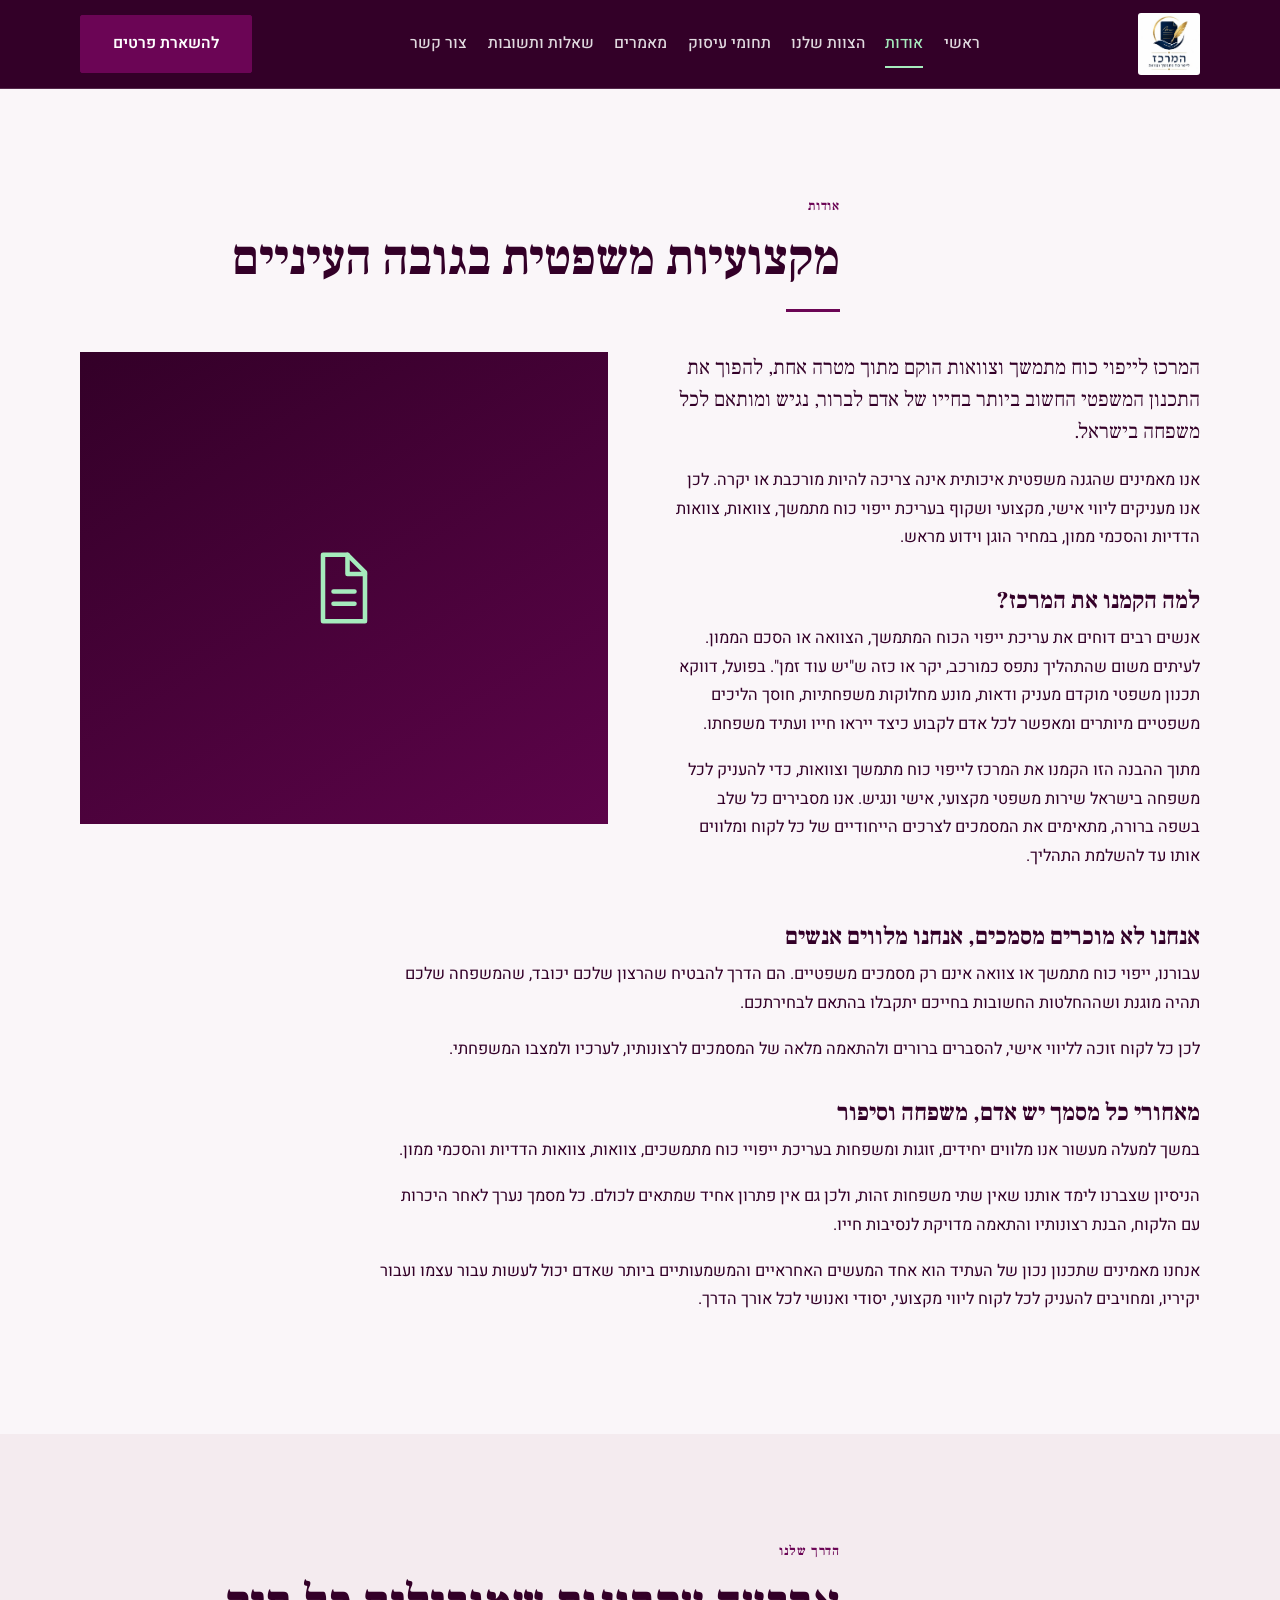
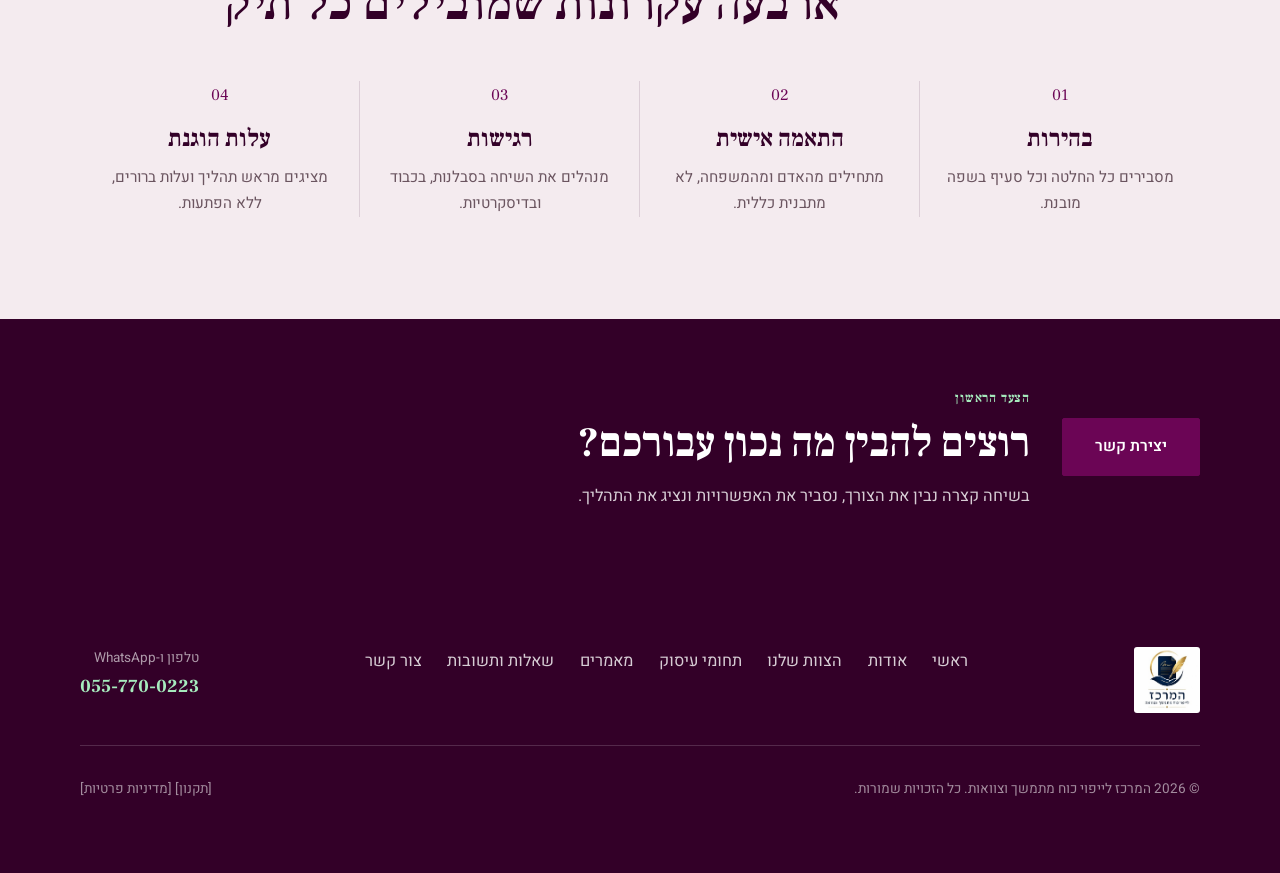
==== about.html @ a6bd40db "Initial commit — Merkaz law-firm site (POA, wills, prenups) Static Hebrew RTL site for המרכז לייפוי " ====
<!DOCTYPE html>
<html lang="he" dir="rtl">
<head>
  <meta charset="UTF-8" />
  <meta name="viewport" content="width=device-width, initial-scale=1.0" />
  <title>אודות | המרכז לייפוי כוח מתמשך וצוואות</title>
  <meta name="description" content="המרכז לייפוי כוח מתמשך וצוואות הוקם כדי להפוך את התכנון המשפטי החשוב ביותר לברור, נגיש ומותאם לכל משפחה בישראל — בליווי אישי, מקצועי ושקוף ובמחיר הוגן." />
  <meta name="theme-color" content="#0A3132" />
  <!-- TODO: canonical/OG url — יעודכן עם הדומיין הסופי (טרם ידוע) -->
  <link rel="canonical" href="./" />
  <meta property="og:type" content="website" />
  <meta property="og:site_name" content="המרכז לייפוי כוח מתמשך וצוואות" />
  <meta property="og:title" content="אודות | המרכז לייפוי כוח מתמשך וצוואות" />
  <meta property="og:description" content="המרכז לייפוי כוח מתמשך וצוואות הוקם כדי להפוך את התכנון המשפטי החשוב ביותר לברור, נגיש ומותאם לכל משפחה בישראל — בליווי אישי, מקצועי ושקוף ובמחיר הוגן." />
  <meta property="og:image" content="images/logo.jpg" />
  <link rel="icon" href="images/logo.jpg" />
  <link rel="preconnect" href="https://fonts.googleapis.com" />
  <link rel="preconnect" href="https://fonts.gstatic.com" crossorigin />
  <link href="https://fonts.googleapis.com/css2?family=Frank+Ruhl+Libre:wght@500;700;900&family=Heebo:wght@300;400;500;600;700&display=swap" rel="stylesheet" />
  <link rel="stylesheet" href="css/style.css" />

</head>
<body>
  <header class="site-header">
    <div class="wrap nav">
      <a class="nav__logo" href="index.html" aria-label="המרכז לייפוי כוח מתמשך וצוואות — לעמוד הבית">
        <img src="images/logo.jpg" alt="לוגו המרכז לייפוי כוח מתמשך וצוואות" width="180" height="62" />
      </a>
      <nav class="nav__links" aria-label="ניווט ראשי">
        <a href="index.html">ראשי</a>
        <a href="about.html" class="is-active" aria-current="page">אודות</a>
        <a href="team.html">הצוות שלנו</a>
        <a href="services.html">תחומי עיסוק</a>
        <a href="articles.html">מאמרים</a>
        <a href="faq.html">שאלות ותשובות</a>
        <a href="contact.html">צור קשר</a>
      </nav>
      <a class="nav__cta btn btn--gold" href="contact.html">להשארת פרטים</a>
      <button class="nav__toggle" aria-label="פתיחת תפריט" aria-expanded="false"><span></span><span></span><span></span></button>
    </div>
  </header>
  <main>
    <section class="section section--cream2">
      <div class="wrap">
        <div class="section-head">
          <span class="eyebrow">אודות</span>
          <h1 class="title">מקצועיות משפטית בגובה העיניים</h1>
          <hr class="gold-rule" />
        </div>
        <div class="about__grid" style="margin-top:2.5rem">
          <div class="prose-block">
            <p style="font-family:var(--serif);color:var(--green);font-size:1.3rem;line-height:1.55">המרכז לייפוי כוח מתמשך וצוואות הוקם מתוך מטרה אחת, להפוך את התכנון המשפטי החשוב ביותר בחייו של אדם לברור, נגיש ומותאם לכל משפחה בישראל.</p>
            <p>אנו מאמינים שהגנה משפטית איכותית אינה צריכה להיות מורכבת או יקרה. לכן אנו מעניקים ליווי אישי, מקצועי ושקוף בעריכת ייפוי כוח מתמשך, צוואות, צוואות הדדיות והסכמי ממון, במחיר הוגן וידוע מראש.</p>
            <h3>למה הקמנו את המרכז?</h3>
            <p>אנשים רבים דוחים את עריכת ייפוי הכוח המתמשך, הצוואה או הסכם הממון. לעיתים משום שהתהליך נתפס כמורכב, יקר או כזה ש"יש עוד זמן". בפועל, דווקא תכנון משפטי מוקדם מעניק ודאות, מונע מחלוקות משפחתיות, חוסך הליכים משפטיים מיותרים ומאפשר לכל אדם לקבוע כיצד ייראו חייו ועתיד משפחתו.</p>
            <p>מתוך ההבנה הזו הקמנו את המרכז לייפוי כוח מתמשך וצוואות, כדי להעניק לכל משפחה בישראל שירות משפטי מקצועי, אישי ונגיש. אנו מסבירים כל שלב בשפה ברורה, מתאימים את המסמכים לצרכים הייחודיים של כל לקוח ומלווים אותו עד להשלמת התהליך.</p>
          </div>
          <div class="about__media"><img src="images/about-image.png" alt="המרכז לייפוי כוח מתמשך וצוואות — מקצועיות בגובה העיניים" width="560" height="640" /></div>
        </div>
        <div class="prose-block" style="max-width:820px;margin-top:1rem">
          <h3>אנחנו לא מוכרים מסמכים, אנחנו מלווים אנשים</h3>
          <p>עבורנו, ייפוי כוח מתמשך או צוואה אינם רק מסמכים משפטיים. הם הדרך להבטיח שהרצון שלכם יכובד, שהמשפחה שלכם תהיה מוגנת ושההחלטות החשובות בחייכם יתקבלו בהתאם לבחירתכם.</p>
          <p>לכן כל לקוח זוכה לליווי אישי, להסברים ברורים ולהתאמה מלאה של המסמכים לרצונותיו, לערכיו ולמצבו המשפחתי.</p>
          <h3>מאחורי כל מסמך יש אדם, משפחה וסיפור</h3>
          <p>במשך למעלה מעשור אנו מלווים יחידים, זוגות ומשפחות בעריכת ייפויי כוח מתמשכים, צוואות, צוואות הדדיות והסכמי ממון.</p>
          <p>הניסיון שצברנו לימד אותנו שאין שתי משפחות זהות, ולכן גם אין פתרון אחיד שמתאים לכולם. כל מסמך נערך לאחר היכרות עם הלקוח, הבנת רצונותיו והתאמה מדויקת לנסיבות חייו.</p>
          <p>אנחנו מאמינים שתכנון נכון של העתיד הוא אחד המעשים האחראיים והמשמעותיים ביותר שאדם יכול לעשות עבור עצמו ועבור יקיריו, ומחויבים להעניק לכל לקוח ליווי מקצועי, יסודי ואנושי לכל אורך הדרך.</p>
        </div>
      </div>
    </section>

    <section class="section section--cream">
      <div class="wrap">
        <div class="section-head">
          <span class="eyebrow">הדרך שלנו</span>
          <h2 class="title">ארבעה עקרונות שמובילים כל תיק</h2>
        </div>
        <div class="principles">
          <div class="principle"><div class="principle__num">01</div><h3>בהירות</h3><p>מסבירים כל החלטה וכל סעיף בשפה מובנת.</p></div>
          <div class="principle"><div class="principle__num">02</div><h3>התאמה אישית</h3><p>מתחילים מהאדם ומהמשפחה, לא מתבנית כללית.</p></div>
          <div class="principle"><div class="principle__num">03</div><h3>רגישות</h3><p>מנהלים את השיחה בסבלנות, בכבוד ובדיסקרטיות.</p></div>
          <div class="principle"><div class="principle__num">04</div><h3>עלות הוגנת</h3><p>מציגים מראש תהליך ועלות ברורים, ללא הפתעות.</p></div>
        </div>
      </div>
    </section>

  <section class="cta-band">
    <div class="wrap cta-band__grid">
      <a class="btn btn--gold" href="contact.html">יצירת קשר</a>
      <div class="cta-band__text">
        <span class="cta-band__eyebrow eyebrow">הצעד הראשון</span>
        <h2>רוצים להבין מה נכון עבורכם?</h2>
        <p>בשיחה קצרה נבין את הצורך, נסביר את האפשרויות ונציג את התהליך.</p>
      </div>
    </div>
  </section>
  </main>
  <footer class="site-footer">
    <div class="wrap">
      <div class="footer__top">
        <a class="footer__logo" href="index.html"><img src="images/logo.jpg" alt="לוגו המרכז לייפוי כוח מתמשך וצוואות" width="190" height="66" /></a>
        <nav class="footer__nav" aria-label="ניווט תחתון">
          <a href="index.html">ראשי</a>
          <a href="about.html">אודות</a>
          <a href="team.html">הצוות שלנו</a>
          <a href="services.html">תחומי עיסוק</a>
          <a href="articles.html">מאמרים</a>
          <a href="faq.html">שאלות ותשובות</a>
          <a href="contact.html">צור קשר</a>
        </nav>
        <div>
          <div class="contact-info__label" style="color:rgba(255,255,255,.6)">טלפון ו-WhatsApp</div>
          <a class="footer__phone" href="tel:055-770-0223">055-770-0223</a>
        </div>
      </div>
      <div class="footer__rule"></div>
      <div class="footer__bottom">
        <p>© 2026 המרכז לייפוי כוח מתמשך וצוואות. כל הזכויות שמורות.</p>
        <p class="footer__legal">[<a href="#">תקנון</a>] [<a href="#">מדיניות פרטיות</a>]</p>
      </div>
    </div>
  </footer>
  <script src="js/main.js"></script>
</body>
</html>
---- css/style.css ----
/* ============================================================
   המרכז לייפוי כוח מתמשך וצוואות — Design System
   Palette sampled from approved design references.
   ============================================================ */
:root {
  /* Palette adopted from goldfarb.com — deep plum + magenta accent + mint pop + light lavender. */
  --green: #330028;            /* dark surface (header/footer/hero/stats/cta) + headings */
  --green-800: #6b0555;        /* magenta — dark-surface hover / gradient partner */
  --gold: #6b0555;             /* brand accent (readable on light surfaces) */
  --gold-soft: #7d1466;        /* accent hover */
  --mint: #a6ebbd;             /* bright accent — used on dark surfaces */
  --cream: #f4ebef;            /* light lavender section background */
  --cream-2: #faf6f9;          /* lightest background */
  --card: #fffdfe;             /* card background */
  --white: #FFFFFF;
  --ink: #330028;              /* body text (Goldfarb text colour) */
  --muted: #6b5560;            /* muted plum-grey text */
  --line: rgba(51, 0, 40, 0.12);
  --line-dark: rgba(255, 255, 255, 0.16);
  --serif: 'Frank Ruhl Libre', 'Times New Roman', serif;
  --sans: 'Heebo', 'Assistant', system-ui, sans-serif;
  --wrap: 1200px;
  --ease: cubic-bezier(0.22, 1, 0.36, 1);
}

*, *::before, *::after { box-sizing: border-box; margin: 0; padding: 0; }

html { scroll-behavior: smooth; -webkit-text-size-adjust: 100%; }

body {
  font-family: var(--sans);
  background: var(--cream-2);
  color: var(--ink);
  line-height: 1.75;
  font-size: 1.02rem;
  overflow-x: hidden;
  -webkit-font-smoothing: antialiased;
}

img { display: block; max-width: 100%; height: auto; }
a { color: inherit; text-decoration: none; }
ul { list-style: none; }

h1, h2, h3, h4 { font-family: var(--serif); font-weight: 700; color: var(--green); line-height: 1.15; }

.wrap { width: 100%; max-width: var(--wrap); margin-inline: auto; padding-inline: clamp(1.25rem, 4vw, 2.5rem); }

/* ---------- shared helpers ---------- */
.eyebrow {
  font-family: var(--serif);
  font-weight: 700;
  color: var(--gold);
  font-size: 0.82rem;
  letter-spacing: 0.06em;
}
.section { padding-block: clamp(3.5rem, 8vw, 7rem); }
.section--cream { background: var(--cream); }
.section--cream2 { background: var(--cream-2); }
.section-head { max-width: 760px; margin-inline-start: auto; text-align: start; }
.section-head .title { font-size: clamp(1.9rem, 4.5vw, 3.1rem); margin-top: 0.7rem; }
.gold-rule { width: 54px; height: 3px; background: var(--gold); border: 0; margin: 1.3rem 0; }
.lead { color: var(--muted); font-size: 1.08rem; max-width: 60ch; }
.text-center { text-align: center; }

/* ---------- buttons ---------- */
.btn {
  display: inline-flex; align-items: center; justify-content: center; gap: 0.5rem;
  font-family: var(--sans); font-weight: 600; font-size: 0.98rem;
  padding: 0.9rem 2rem; border-radius: 2px; cursor: pointer; border: 1px solid transparent;
  transition: transform 0.3s var(--ease), background 0.25s, color 0.25s, box-shadow 0.25s;
}
.btn--gold { background: var(--gold); color: var(--green); border-color: var(--gold); }
.btn--gold:hover { background: var(--gold-soft); transform: translateY(-2px); box-shadow: 0 12px 26px -14px rgba(107, 5, 85, 0.55); }
.btn--dark { background: var(--green); color: var(--white); border-color: var(--green); width: 100%; }
.btn--dark:hover { background: var(--green-800); }
.btn--outline { background: transparent; border-color: var(--gold); color: var(--green); }
.btn--outline:hover { background: var(--gold); }
.link-gold { color: var(--gold); font-weight: 600; font-family: var(--serif); }
.link-gold:hover { color: var(--green); }
.link-arrow { display: inline-flex; align-items: center; gap: 0.5rem; }

/* ============================================================
   HEADER / NAV
   ============================================================ */
.site-header {
  position: sticky; top: 0; z-index: 100;
  background: var(--green);
  border-bottom: 1px solid var(--line-dark);
}
.nav { display: flex; align-items: center; justify-content: space-between; gap: 1.5rem; min-height: 88px; }
.nav__logo img { height: 62px; width: auto; border-radius: 3px; }
.nav__links { display: flex; align-items: center; gap: clamp(0.6rem, 1.6vw, 1.7rem); }
.nav__links a {
  color: rgba(255, 255, 255, 0.85); font-size: 0.98rem; font-weight: 500;
  padding: 0.4rem 0; position: relative; transition: color 0.2s;
}
.nav__links a:hover, .nav__links a.is-active { color: var(--gold); }
.nav__links a.is-active::after {
  content: ''; position: absolute; inset-inline: 0; bottom: -4px; height: 2px; background: var(--gold);
}
.nav__cta { display: inline-flex; }
.nav__toggle {
  display: none; flex-direction: column; gap: 5px; background: none; border: 0; cursor: pointer; padding: 8px;
}
.nav__toggle span { width: 26px; height: 2px; background: #fff; border-radius: 2px; transition: transform 0.3s, opacity 0.2s; }

@media (max-width: 980px) {
  .nav__links, .nav__cta { display: none; }
  .nav__toggle { display: flex; }
  .site-header.open .nav__links {
    display: flex; position: absolute; inset-inline: 0; top: 100%;
    flex-direction: column; align-items: stretch; gap: 0;
    background: var(--green); border-bottom: 1px solid var(--line-dark); padding: 0.5rem 0 1rem;
  }
  .site-header.open .nav__links a { padding: 0.9rem clamp(1.25rem, 4vw, 2.5rem); }
  .site-header.open .nav__cta { display: flex; padding: 0.6rem clamp(1.25rem, 4vw, 2.5rem) 0; }
  .site-header.open .nav__cta .btn { width: 100%; }
  .site-header.open .nav__toggle span:nth-child(1) { transform: translateY(7px) rotate(45deg); }
  .site-header.open .nav__toggle span:nth-child(2) { opacity: 0; }
  .site-header.open .nav__toggle span:nth-child(3) { transform: translateY(-7px) rotate(-45deg); }
}

/* ============================================================
   HERO (home)
   ============================================================ */
.hero { background: var(--green); color: #fff; padding-block: clamp(3rem, 6vw, 5.5rem); }
.hero__grid { display: grid; grid-template-columns: 1fr; gap: clamp(2rem, 5vw, 4rem); align-items: center; }
.hero__content { max-width: 900px; }
.hero__eyebrow { color: var(--gold); }
.hero h1 { color: #fff; font-size: clamp(2.2rem, 5vw, 3.7rem); margin-top: 1rem; }
.hero h1 .accent { color: var(--gold); display: block; margin-top: 0.4rem; }
.hero__sub { color: rgba(255,255,255,0.82); margin-top: 1.6rem; font-size: 1.06rem; max-width: 54ch; }
.hero__actions { display: flex; flex-wrap: wrap; align-items: center; gap: 1.5rem; margin-top: 2.2rem; }
.hero__media { position: relative; }
.hero__media img { width: 100%; border-radius: 6px; box-shadow: 0 30px 60px -30px rgba(0,0,0,0.6); object-fit: cover; }
.hero__frame { position: relative; }
.hero__frame::after {
  content: ''; position: absolute; inset: 14px -14px -14px 14px; border: 1px solid var(--gold); border-radius: 6px; z-index: -1;
}

/* ---------- stats ---------- */
.stats { background: var(--cream); }
.stats__box {
  background: var(--green); color: #fff; border-radius: 6px; padding: clamp(1.8rem, 4vw, 3rem);
  max-width: 720px; margin-inline: auto;
}
.stats__label { color: var(--gold); font-family: var(--serif); font-weight: 700; font-size: 0.85rem; }
.stats__grid { display: grid; grid-template-columns: 1fr 1fr; gap: 0; margin-top: 1.6rem; }
.stat { padding: 1.6rem 0.5rem; border-top: 1px solid var(--line-dark); }
.stat:nth-child(odd) { padding-inline-start: 1.6rem; border-inline-start: 1px solid var(--line-dark); }
.stat__num { font-family: var(--serif); font-weight: 700; color: var(--gold); font-size: clamp(2.4rem, 6vw, 3.4rem); line-height: 1; }
.stat__txt { color: rgba(255,255,255,0.82); font-size: 0.9rem; margin-top: 0.6rem; }
.stats__note { color: rgba(255,255,255,0.5); font-size: 0.78rem; margin-top: 1.4rem; text-align: start; }

/* ============================================================
   CTA BAND
   ============================================================ */
.cta-band { background: var(--green); color: #fff; padding-block: clamp(2.5rem, 5vw, 4rem); }
.cta-band__grid { display: grid; grid-template-columns: auto 1fr; align-items: center; gap: 2rem; }
.cta-band__text { text-align: start; }
.cta-band__eyebrow { color: var(--gold); }
.cta-band h2 { color: #fff; font-size: clamp(1.6rem, 3.5vw, 2.6rem); margin-top: 0.5rem; }
.cta-band p { color: rgba(255,255,255,0.8); margin-top: 0.9rem; }

/* ============================================================
   ABOUT — principles (numbered columns)
   ============================================================ */
.principles { display: grid; grid-template-columns: repeat(4, 1fr); gap: 0; margin-top: 3rem; }
.principle { padding: 0 clamp(1rem, 2vw, 1.8rem); text-align: center; border-inline-start: 1px solid var(--line); }
.principle:first-child { border-inline-start: 0; }
.principle__num { font-family: var(--serif); color: var(--gold); font-size: 1rem; }
.principle h3 { font-size: 1.5rem; margin: 1rem 0 0.7rem; }
.principle p { color: var(--muted); font-size: 0.95rem; }

/* generic prose section */
.prose-block { max-width: 820px; margin-inline-start: 0; }
.prose-block h3 { color: var(--green); font-size: 1.5rem; margin: 2.2rem 0 0.6rem; }
.prose-block p { color: var(--ink); margin-bottom: 1.1rem; }
.about__media img { width: 100%; border-radius: 6px; }
.about__grid { display: grid; grid-template-columns: 1fr 1fr; gap: clamp(2rem, 5vw, 4rem); align-items: start; }

/* ============================================================
   PRACTICE (services)
   ============================================================ */
.practice-item { padding-block: clamp(2.5rem, 5vw, 3.5rem); border-top: 1px solid var(--line); }
.practice-item__grid { display: grid; grid-template-columns: 1fr 0.55fr; gap: clamp(1.5rem, 4vw, 3.5rem); align-items: start; }
.practice-item__side { text-align: start; }
.practice-item__num { font-family: var(--serif); color: var(--gold); font-size: 1.05rem; }
.practice-item__title { font-size: clamp(1.8rem, 3.5vw, 2.6rem); margin-top: 0.6rem; }
.practice-item__body p { color: var(--ink); }
.practice-item__body p + p { color: var(--muted); margin-top: 0.9rem; font-size: 0.97rem; }
.practice-item__list { margin-top: 1.8rem; }
.practice-item__list li {
  display: flex; align-items: center; gap: 0.8rem; justify-content: flex-end;
  padding: 0.9rem 0; border-top: 1px solid var(--line); color: var(--green); font-weight: 500;
}
.practice-item__list li::after { content: '◆'; color: var(--gold); font-size: 0.6rem; }

/* ============================================================
   TEAM
   ============================================================ */
.attorney { display: grid; grid-template-columns: 0.8fr 1.2fr; gap: clamp(2rem, 5vw, 4rem); align-items: start; }
.attorney__media img { width: 100%; border-radius: 6px; box-shadow: 0 24px 50px -30px rgba(0,0,0,0.4); }
.attorney__name { font-size: clamp(1.9rem, 4vw, 2.8rem); }
.attorney__role { color: var(--gold); font-family: var(--serif); font-weight: 700; margin-top: 0.4rem; margin-bottom: 1.4rem; }
.attorney__body p { color: var(--ink); margin-bottom: 1rem; }
.team-banner { background: var(--cream); border-block: 1px solid var(--line); }
.team-banner__inner { display: flex; align-items: center; justify-content: space-between; gap: 1.5rem; flex-wrap: wrap; padding-block: 2rem; }
.team-banner__tags { display: flex; flex-wrap: wrap; gap: 1.5rem; }
.team-banner__tags span { color: var(--gold); font-family: var(--serif); font-weight: 700; }

/* ============================================================
   ARTICLES
   ============================================================ */
.article-cards { display: grid; grid-template-columns: repeat(3, 1fr); gap: 1.8rem; margin-top: 3rem; }
.article-card {
  background: var(--card); border: 1px solid var(--line); border-radius: 6px; overflow: hidden;
  display: flex; flex-direction: column; transition: transform 0.35s var(--ease), box-shadow 0.35s;
}
.article-card:hover { transform: translateY(-5px); box-shadow: 0 26px 50px -30px rgba(51,0,40,0.35); }
.article-card__img { aspect-ratio: 16 / 10; overflow: hidden; }
.article-card__img img { width: 100%; height: 100%; object-fit: cover; }
.article-card__body { padding: 1.5rem 1.5rem 1.7rem; display: flex; flex-direction: column; flex: 1; }
.article-card__read { color: var(--gold); font-size: 0.8rem; font-weight: 600; }
.article-card__title { font-size: 1.25rem; margin: 0.6rem 0 1rem; line-height: 1.35; }
.article-card__more { margin-top: auto; color: var(--green); font-weight: 600; }
.article-card:hover .article-card__more { color: var(--gold); }

/* article page */
.article-hero { background: var(--green); color: #fff; padding-block: clamp(2.8rem, 5vw, 4.5rem); }
.article-hero .eyebrow { color: var(--gold); }
.article-hero h1 { color: #fff; font-size: clamp(1.9rem, 4vw, 3rem); margin-top: 0.8rem; max-width: 22ch; }
.article-hero__read { color: rgba(255,255,255,0.8); margin-top: 1rem; }
.article-figure { margin: 0 auto; max-width: 900px; }
.article-figure img { width: 100%; border-radius: 6px; margin-top: -3.5rem; box-shadow: 0 24px 50px -30px rgba(0,0,0,0.4); }
.article-body { max-width: 760px; margin-inline: auto; }
.article-body h2 { color: var(--green); font-size: clamp(1.4rem, 3vw, 1.9rem); margin: 2.4rem 0 0.8rem; }
.article-body p { color: var(--ink); margin-bottom: 1.15rem; }
.article-body strong { color: var(--green); font-weight: 700; }
.article-body ul { margin: 0 0 1.3rem; }
.article-body li {
  position: relative; padding-inline-start: 1.5rem; margin-bottom: 0.6rem; color: var(--ink);
}
.article-body li::before { content: '◆'; position: absolute; inset-inline-start: 0; top: 0.55rem; color: var(--gold); font-size: 0.6rem; }
.compare-table { width: 100%; border-collapse: collapse; margin: 1.5rem 0 2rem; font-size: 0.98rem; }
.compare-table caption { text-align: start; font-family: var(--serif); font-weight: 700; color: var(--green); margin-bottom: 0.8rem; font-size: 1.2rem; }
.compare-table th { background: var(--green); color: #fff; font-family: var(--serif); padding: 0.9rem 1rem; text-align: start; }
.compare-table td { padding: 0.9rem 1rem; border-bottom: 1px solid var(--line); color: var(--ink); vertical-align: top; }
.compare-table tr:nth-child(even) td { background: var(--cream); }
.article-consult {
  background: var(--cream); border: 1px solid var(--line); border-radius: 6px;
  padding: clamp(1.8rem, 4vw, 2.6rem); margin-top: 3rem;
}
.article-consult h2 { margin-bottom: 0.8rem; }
.article-consult p { color: var(--ink); margin-bottom: 1rem; }

/* ============================================================
   FAQ
   ============================================================ */
.faq { max-width: 820px; margin-inline: auto; margin-top: 2.5rem; border-top: 1px solid var(--line); }
.faq__item { border-bottom: 1px solid var(--line); }
.faq__q {
  width: 100%; background: none; border: 0; cursor: pointer; text-align: start;
  display: flex; align-items: center; justify-content: space-between; gap: 1rem;
  padding: 1.4rem 0; font-family: var(--serif); font-weight: 700; color: var(--green); font-size: 1.15rem;
}
.faq__q .icon { color: var(--gold); font-size: 1.5rem; transition: transform 0.3s; flex: none; }
.faq__q[aria-expanded="true"] .icon { transform: rotate(45deg); }
.faq__a { overflow: hidden; max-height: 0; transition: max-height 0.35s var(--ease); }
.faq__a p { color: var(--muted); padding-bottom: 1.4rem; }

/* ============================================================
   CONTACT
   ============================================================ */
.contact__grid { display: grid; grid-template-columns: 1.15fr 0.85fr; gap: clamp(2rem, 5vw, 4rem); align-items: start; }
.contact-card { background: var(--cream); border: 1px solid var(--line); border-radius: 6px; padding: clamp(1.8rem, 4vw, 2.6rem); }
.contact-card h2 { font-size: clamp(1.6rem, 3.2vw, 2.2rem); margin-top: 0.5rem; }
.field { margin-top: 1.2rem; }
.field label { display: block; font-size: 0.85rem; color: var(--muted); margin-bottom: 0.4rem; font-weight: 600; }
.field input, .field select, .field textarea {
  width: 100%; font-family: var(--sans); font-size: 1rem; color: var(--ink); background: #fff;
  border: 1px solid var(--line); border-radius: 3px; padding: 0.8rem 0.9rem; transition: border-color 0.2s;
}
.field input:focus, .field select:focus, .field textarea:focus { outline: none; border-color: var(--gold); box-shadow: 0 0 0 3px rgba(107,5,85,0.18); }
.field textarea { min-height: 120px; resize: vertical; }
.field-row { display: grid; grid-template-columns: 1fr 1fr; gap: 1.2rem; }
.field.invalid input, .field.invalid select { border-color: #b3453a; }
.field__err { color: #b3453a; font-size: 0.8rem; margin-top: 0.3rem; display: none; }
.field.invalid .field__err { display: block; }
.form-note { color: var(--muted); font-size: 0.82rem; margin-top: 0.9rem; }
.contact-info__item { padding: 1.3rem 0; border-top: 1px solid var(--line); }
.contact-info__item:first-of-type { border-top: 0; }
.contact-info__label { color: var(--muted); font-size: 0.85rem; }
.contact-info__value { color: var(--green); font-family: var(--serif); font-weight: 700; font-size: 1.2rem; margin-top: 0.2rem; }
.after-box { background: var(--cream); border: 1px solid var(--line); border-radius: 6px; padding: 1.6rem; margin-top: 1.8rem; }
.after-box h3 { font-size: 1.2rem; margin-bottom: 0.9rem; }
.after-step { display: flex; gap: 0.9rem; padding: 0.5rem 0; align-items: baseline; }
.after-step span { font-family: var(--serif); color: var(--gold); font-weight: 700; }

/* ============================================================
   FOOTER
   ============================================================ */
.site-footer { background: var(--green); color: rgba(255,255,255,0.8); padding-block: clamp(3rem, 6vw, 4.5rem); }
.footer__top { display: flex; flex-wrap: wrap; gap: 2rem; justify-content: space-between; align-items: flex-start; }
.footer__logo img { height: 66px; width: auto; border-radius: 3px; }
.footer__nav { display: flex; flex-wrap: wrap; gap: 0.8rem 1.6rem; }
.footer__nav a { color: rgba(255,255,255,0.8); }
.footer__nav a:hover { color: var(--gold); }
.footer__phone { color: var(--gold); font-family: var(--serif); font-weight: 700; font-size: 1.15rem; }
.footer__rule { height: 1px; background: var(--line-dark); margin-block: 2rem; }
.footer__bottom { display: flex; flex-wrap: wrap; justify-content: space-between; gap: 0.8rem; font-size: 0.85rem; color: rgba(255,255,255,0.55); }
.footer__legal a { color: rgba(255,255,255,0.55); }
.footer__legal a:hover { color: var(--gold); }

/* ============================================================
   RESPONSIVE
   ============================================================ */
@media (max-width: 900px) {
  .hero__grid { grid-template-columns: 1fr; }
  .hero__media { order: -1; }
  .about__grid, .contact__grid, .attorney { grid-template-columns: 1fr; }
  .practice-item__grid { grid-template-columns: 1fr; }
  .principles { grid-template-columns: 1fr 1fr; gap: 2rem 0; }
  .article-cards { grid-template-columns: 1fr 1fr; }
  .cta-band__grid { grid-template-columns: 1fr; }
}
@media (max-width: 620px) {
  .article-cards { grid-template-columns: 1fr; }
  .principles { grid-template-columns: 1fr; }
  .principle { border-inline-start: 0; border-top: 1px solid var(--line); padding-top: 1.5rem; }
  .principle:first-child { border-top: 0; }
  .field-row { grid-template-columns: 1fr; }
  .stats__grid { grid-template-columns: 1fr; }
  .stat:nth-child(odd) { border-inline-start: 0; padding-inline-start: 0.5rem; }
}

/* ============================================================
   Goldfarb palette — accent by context (colours only, no layout).
   The magenta brand accent reads on the light content sections;
   the bright mint accent is used where accents sit on the dark
   plum surfaces (hero / stats / CTA / footer / nav).
   ============================================================ */
.btn--gold { color: var(--white); }
.hero__eyebrow,
.hero h1 .accent,
.stats__label,
.stat__num,
.cta-band__eyebrow,
.article-hero .eyebrow,
.footer__phone { color: var(--mint); }
.hero .link-gold { color: var(--mint); }
.hero .link-gold:hover { color: var(--white); }
.nav__links a:hover,
.nav__links a.is-active { color: var(--mint); }
.nav__links a.is-active::after { background: var(--mint); }
.footer__nav a:hover,
.footer__legal a:hover { color: var(--mint); }

/* The supplied article/about graphics carry the old green/gold colours baked in
   (they only repeat text shown elsewhere). Replace them with a consistent plum
   panel + mint document mark so nothing clashes with the palette. Colours only. */
.article-card__img,
.article-figure,
.about__media {
  position: relative;
  background: linear-gradient(150deg, var(--green), var(--green-800) 135%);
  overflow: hidden;
}
.article-card__img img,
.article-figure img,
.about__media img { opacity: 0; }
.article-card__img::after,
.article-figure::after,
.about__media::after {
  content: ''; position: absolute; inset: 0; pointer-events: none;
  background-repeat: no-repeat; background-position: center; background-size: 60px;
  background-image: url("data:image/svg+xml,%3Csvg xmlns='http://www.w3.org/2000/svg' viewBox='0 0 24 24' fill='none' stroke='%23a6ebbd' stroke-width='1.3' stroke-linecap='round' stroke-linejoin='round'%3E%3Cpath d='M6 2.5h7l5 5v14H6z'/%3E%3Cpath d='M13 2.5V8h5'/%3E%3Cpath d='M9 13h6M9 16.5h6'/%3E%3C/svg%3E");
}
.about__media::after { background-size: 84px; }
.article-figure::after { background-size: 96px; }
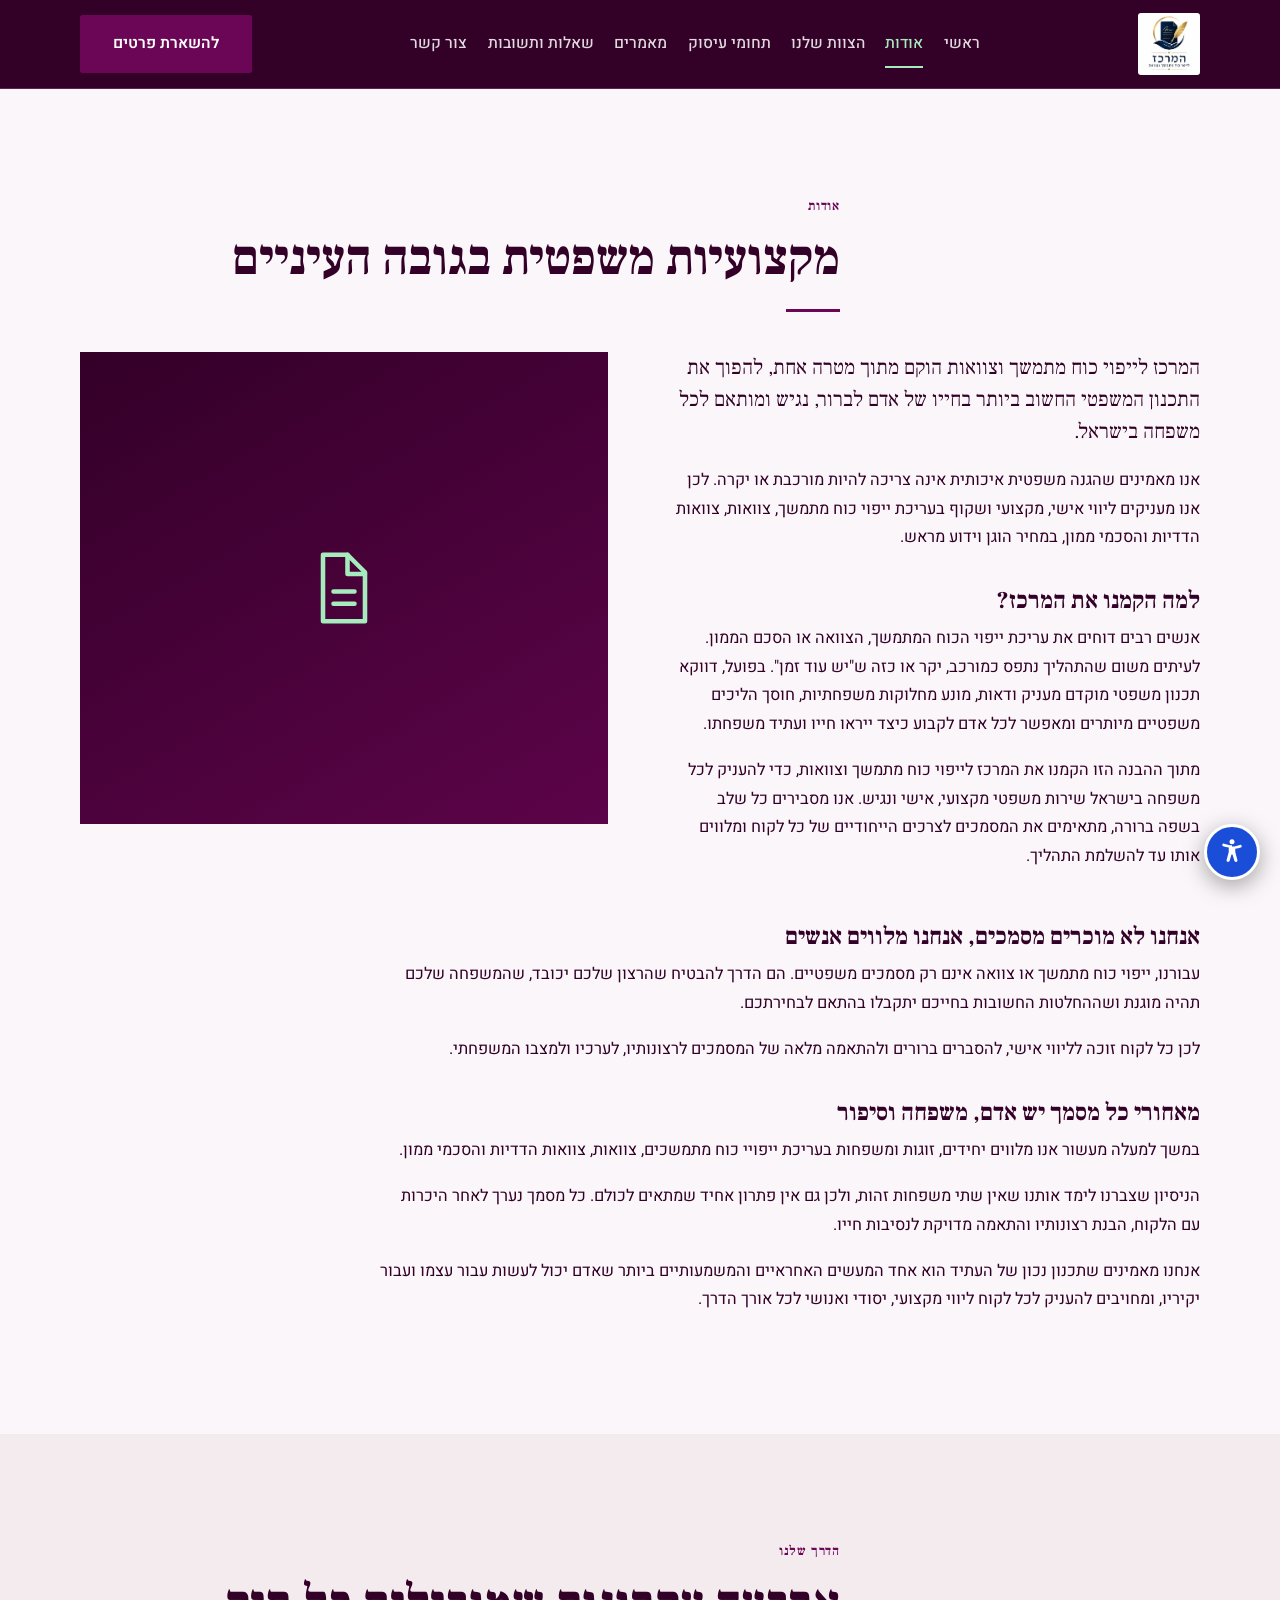
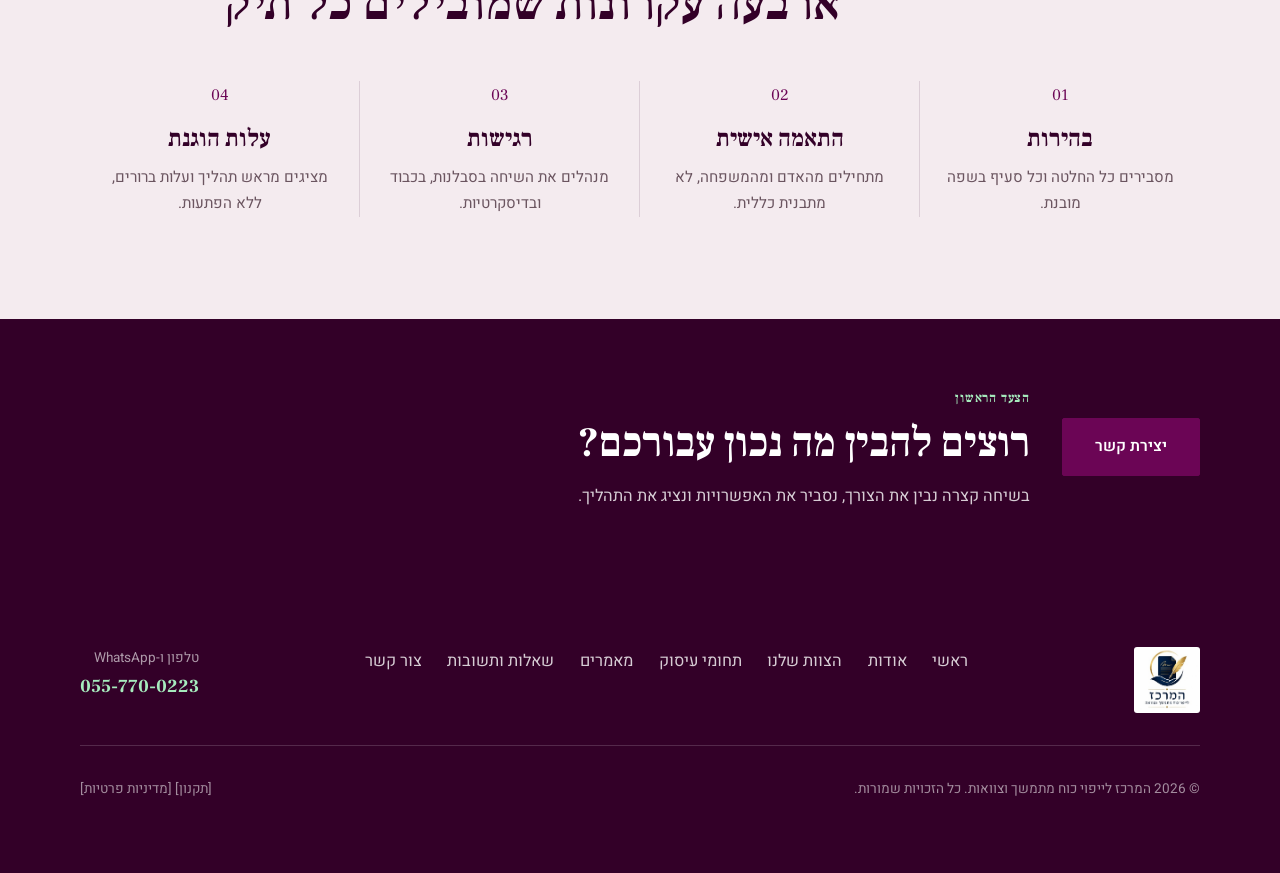
==== commit 252a52f8: "Add accessibility widget (SI 5568 / WCAG 2.0 AA) Self-contained נגישות widget: font sizing, high con" ====
--- a/about.html
+++ b/about.html
@@ -121,5 +121,6 @@
     </div>
   </footer>
   <script src="js/main.js"></script>
+  <script src="accessibility.js" defer></script>
 </body>
 </html>
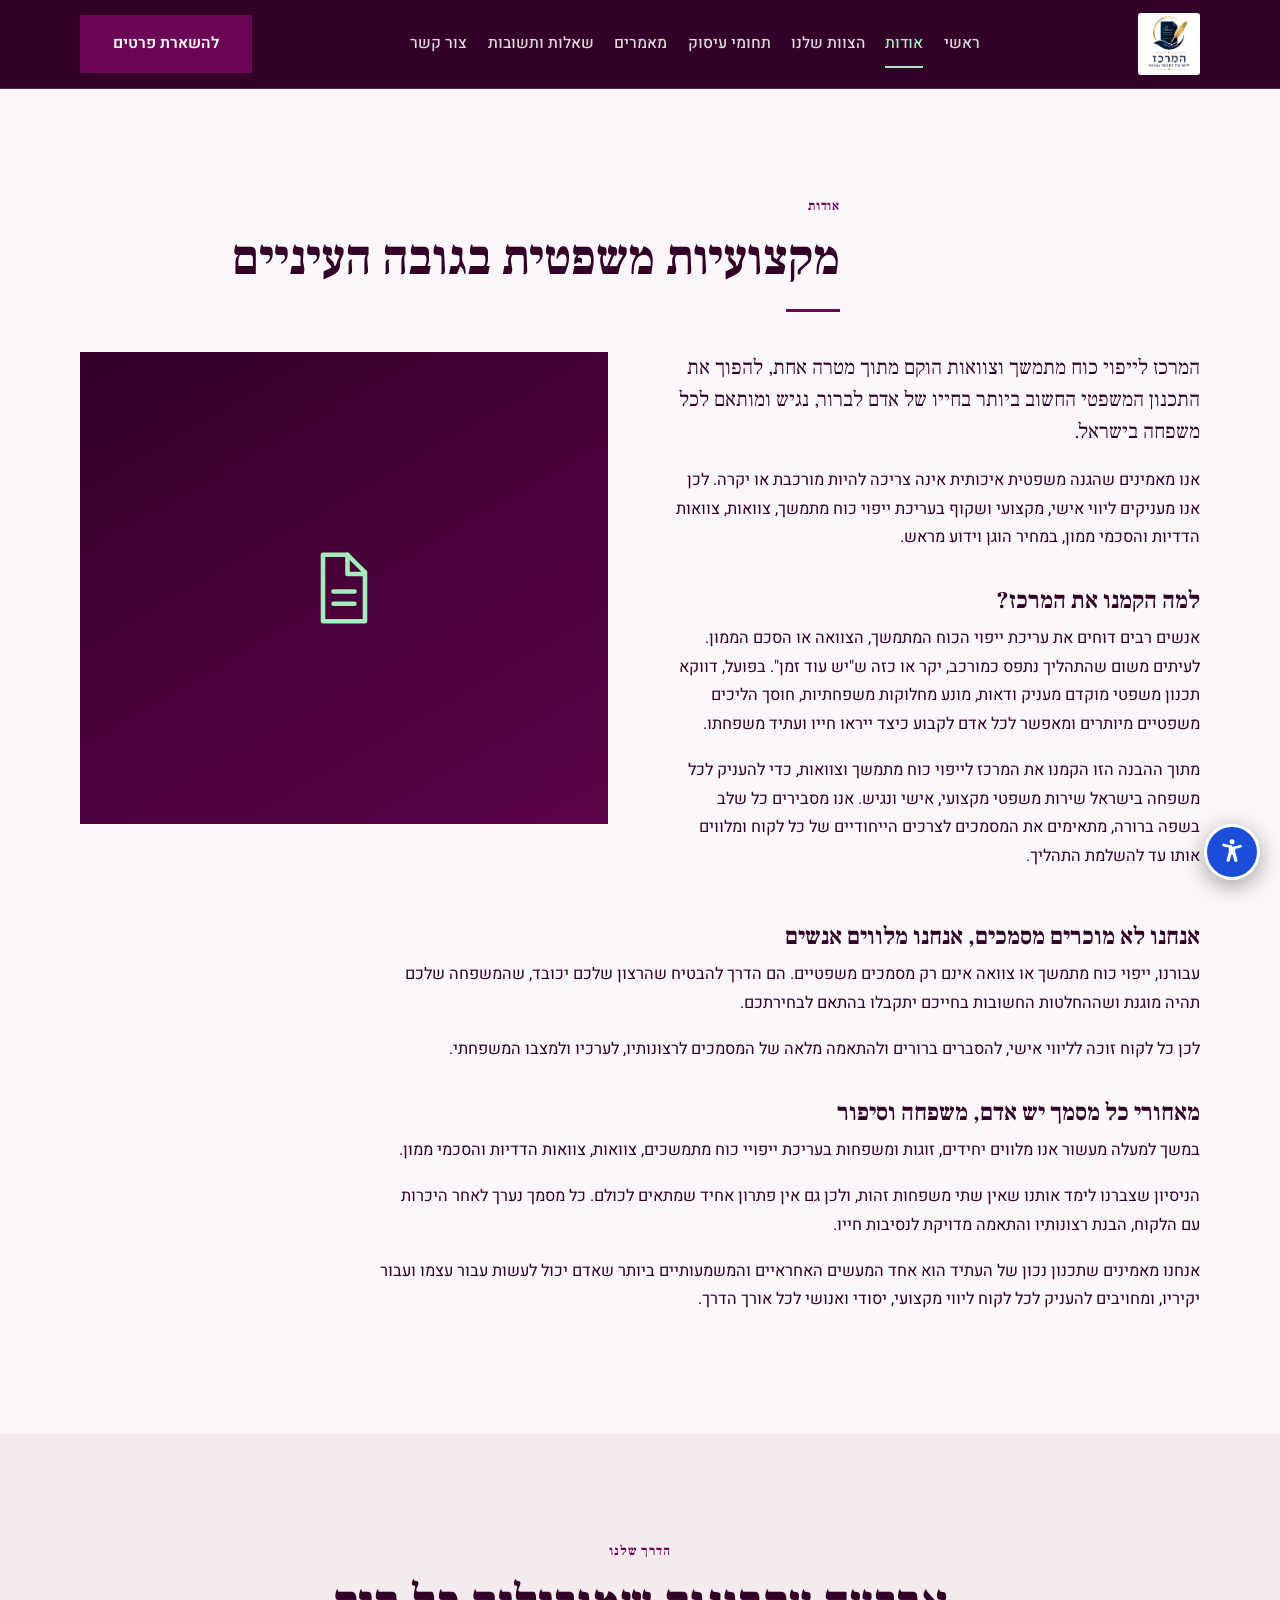
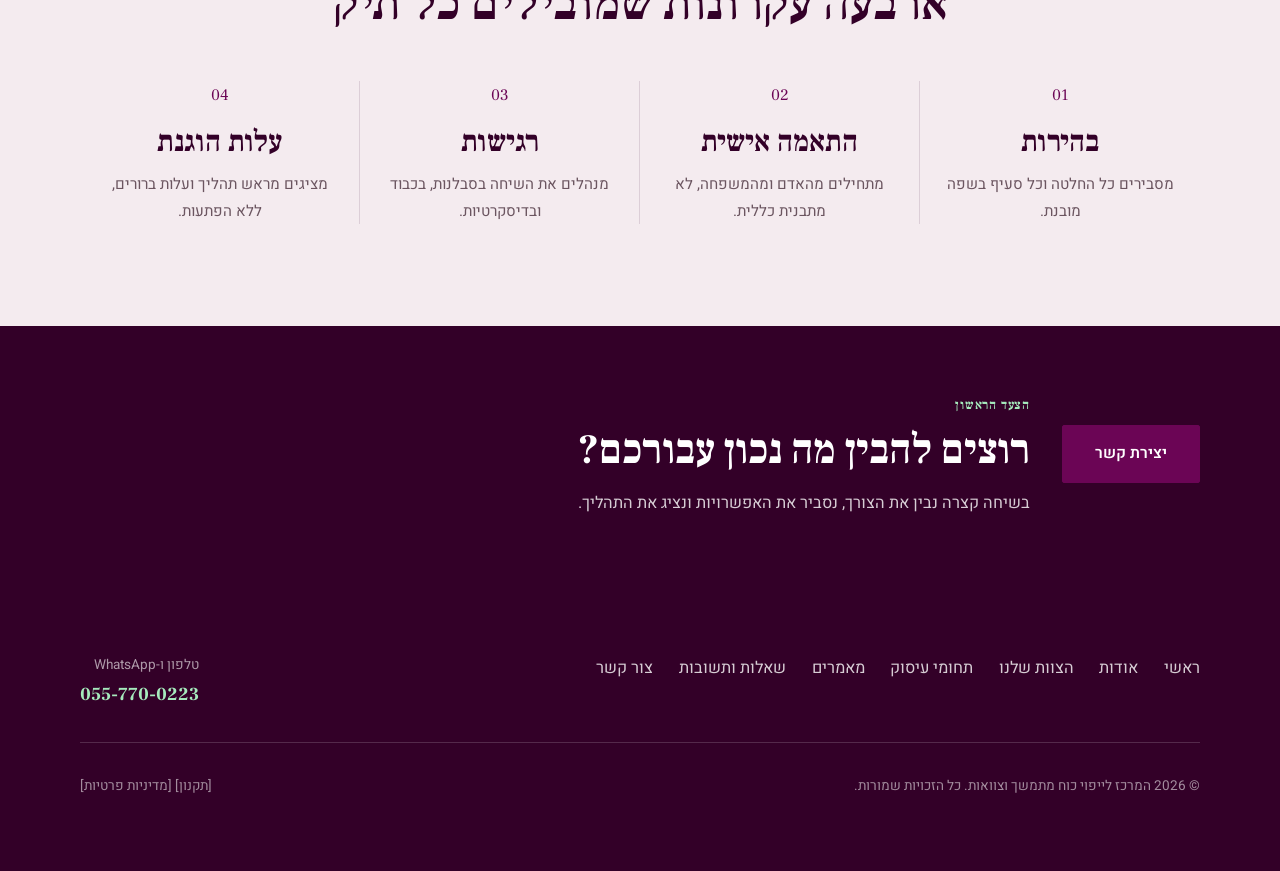
==== commit 881e6e8b: "Auto-commit via Claude Code" ====
--- a/about.html
+++ b/about.html
@@ -71,7 +71,7 @@
 
     <section class="section section--cream">
       <div class="wrap">
-        <div class="section-head">
+        <div class="section-head principles-head">
           <span class="eyebrow">הדרך שלנו</span>
           <h2 class="title">ארבעה עקרונות שמובילים כל תיק</h2>
         </div>
@@ -98,7 +98,6 @@
   <footer class="site-footer">
     <div class="wrap">
       <div class="footer__top">
-        <a class="footer__logo" href="index.html"><img src="images/logo.jpg" alt="לוגו המרכז לייפוי כוח מתמשך וצוואות" width="190" height="66" /></a>
         <nav class="footer__nav" aria-label="ניווט תחתון">
           <a href="index.html">ראשי</a>
           <a href="about.html">אודות</a>
--- a/css/style.css
+++ b/css/style.css
@@ -104,20 +104,21 @@
 }
 .nav__toggle span { width: 26px; height: 2px; background: #fff; border-radius: 2px; transition: transform 0.3s, opacity 0.2s; }
 
+/* Mobile: the whole menu stays on screen as a second, wrapping row — the
+   client asked that visitors see the sections instead of hunting for them
+   behind a hamburger, so the toggle is dropped entirely below this width. */
 @media (max-width: 980px) {
-  .nav__links, .nav__cta { display: none; }
-  .nav__toggle { display: flex; }
-  .site-header.open .nav__links {
-    display: flex; position: absolute; inset-inline: 0; top: 100%;
-    flex-direction: column; align-items: stretch; gap: 0;
-    background: var(--green); border-bottom: 1px solid var(--line-dark); padding: 0.5rem 0 1rem;
+  .nav { flex-wrap: wrap; gap: 0.75rem 1rem; min-height: 0; padding-block: 0.85rem; }
+  .nav__toggle { display: none; }
+  .nav__logo img { height: 48px; }
+  .nav__cta { display: inline-flex; padding: 0.55rem 1.1rem; font-size: 0.9rem; }
+  .nav__links {
+    order: 3; width: 100%;
+    flex-wrap: wrap; justify-content: center;
+    row-gap: 0.55rem; column-gap: 1.15rem;
+    padding-top: 0.7rem; border-top: 1px solid var(--line-dark);
   }
-  .site-header.open .nav__links a { padding: 0.9rem clamp(1.25rem, 4vw, 2.5rem); }
-  .site-header.open .nav__cta { display: flex; padding: 0.6rem clamp(1.25rem, 4vw, 2.5rem) 0; }
-  .site-header.open .nav__cta .btn { width: 100%; }
-  .site-header.open .nav__toggle span:nth-child(1) { transform: translateY(7px) rotate(45deg); }
-  .site-header.open .nav__toggle span:nth-child(2) { opacity: 0; }
-  .site-header.open .nav__toggle span:nth-child(3) { transform: translateY(-7px) rotate(-45deg); }
+  .nav__links a { font-size: 0.95rem; white-space: nowrap; }
 }
 
 /* ============================================================
@@ -165,11 +166,13 @@
 /* ============================================================
    ABOUT — principles (numbered columns)
    ============================================================ */
+/* The four principles read as one centred unit — heading included. */
+.principles-head { max-width: 760px; margin-inline: auto; text-align: center; }
 .principles { display: grid; grid-template-columns: repeat(4, 1fr); gap: 0; margin-top: 3rem; }
 .principle { padding: 0 clamp(1rem, 2vw, 1.8rem); text-align: center; border-inline-start: 1px solid var(--line); }
 .principle:first-child { border-inline-start: 0; }
 .principle__num { font-family: var(--serif); color: var(--gold); font-size: 1rem; }
-.principle h3 { font-size: 1.5rem; margin: 1rem 0 0.7rem; }
+.principle h3 { font-size: clamp(1.65rem, 2.4vw, 1.85rem); margin: 1rem 0 0.75rem; }
 .principle p { color: var(--muted); font-size: 0.95rem; }
 
 /* generic prose section */
@@ -319,7 +322,12 @@
   .hero__grid { grid-template-columns: 1fr; }
   .hero__media { order: -1; }
   .about__grid, .contact__grid, .attorney { grid-template-columns: 1fr; }
+  /* One column: the number + title must lead, otherwise each heading reads as
+     if it belongs to the block below it and the last one ("הסכמי ממון") looks
+     like an empty section. */
   .practice-item__grid { grid-template-columns: 1fr; }
+  .practice-item__side { order: -1; }
+  .practice-item__title { margin-bottom: 1.4rem; }
   .principles { grid-template-columns: 1fr 1fr; gap: 2rem 0; }
   .article-cards { grid-template-columns: 1fr 1fr; }
   .cta-band__grid { grid-template-columns: 1fr; }
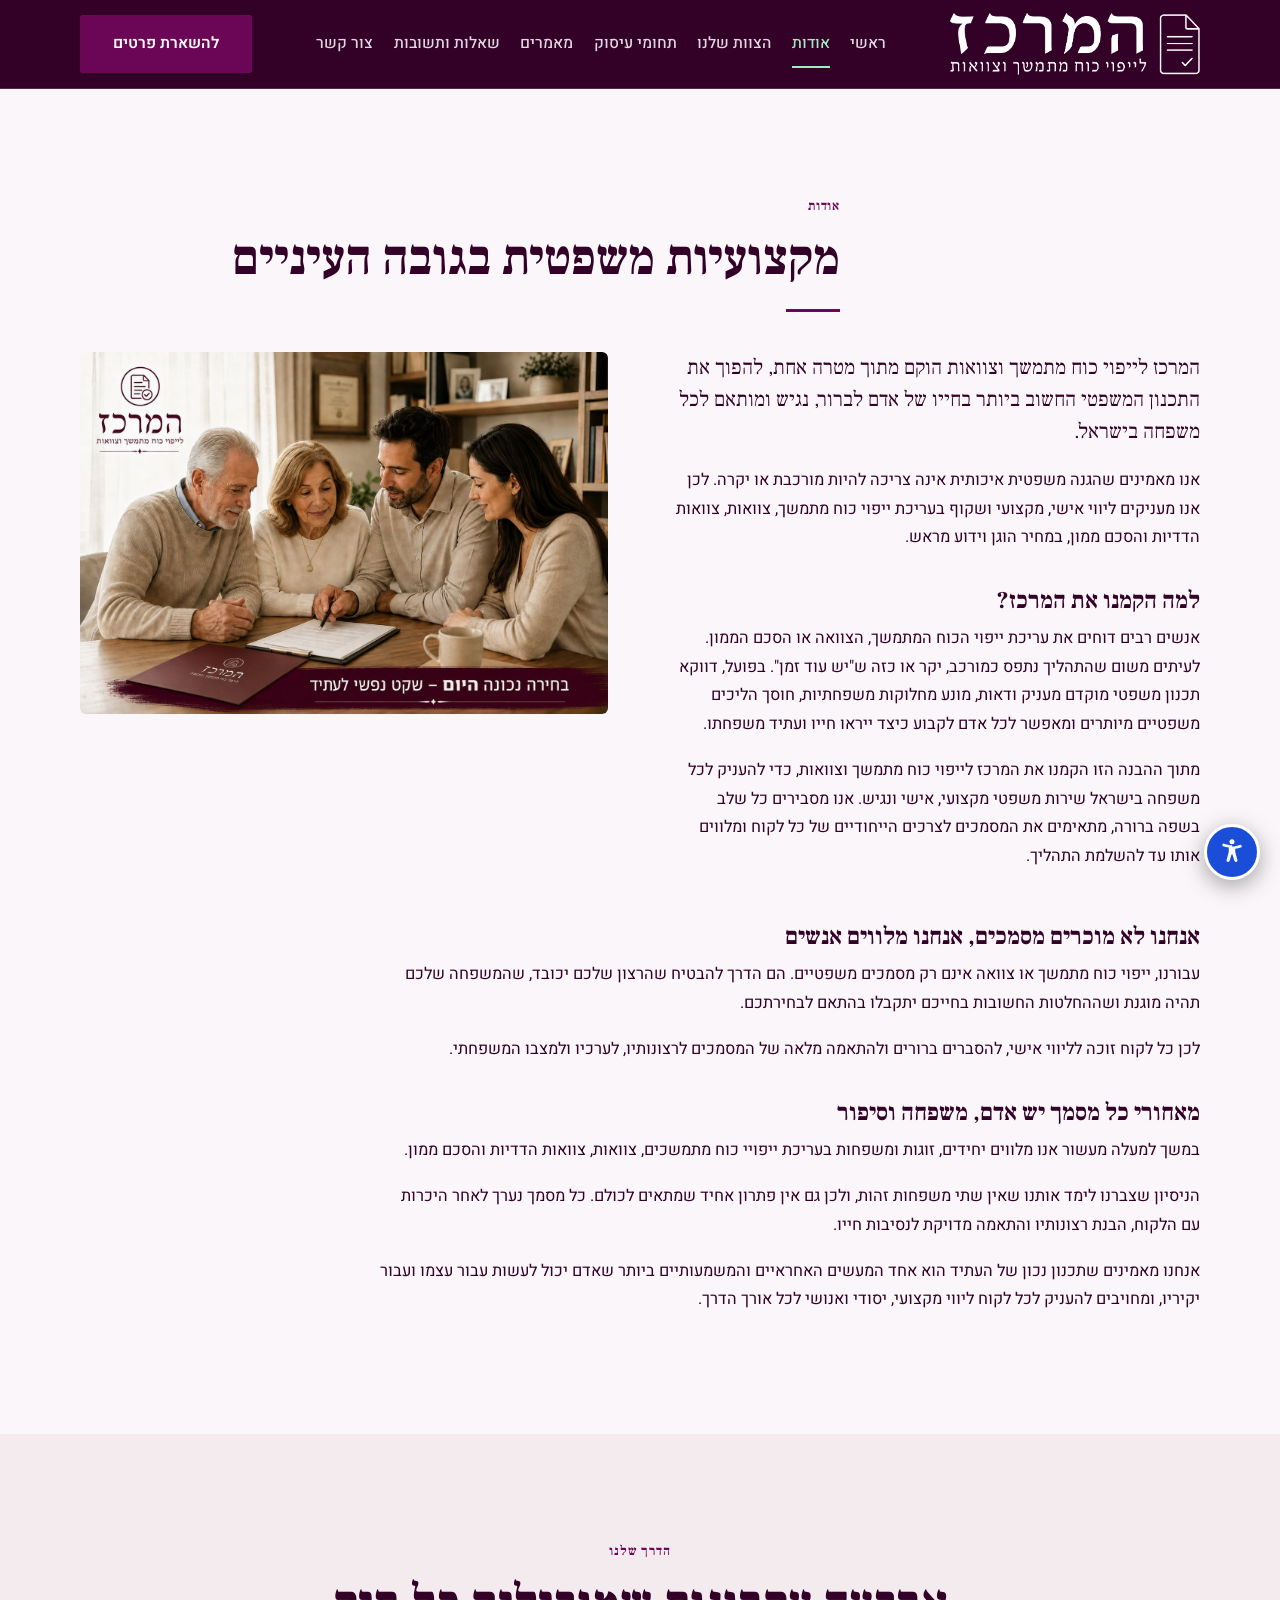
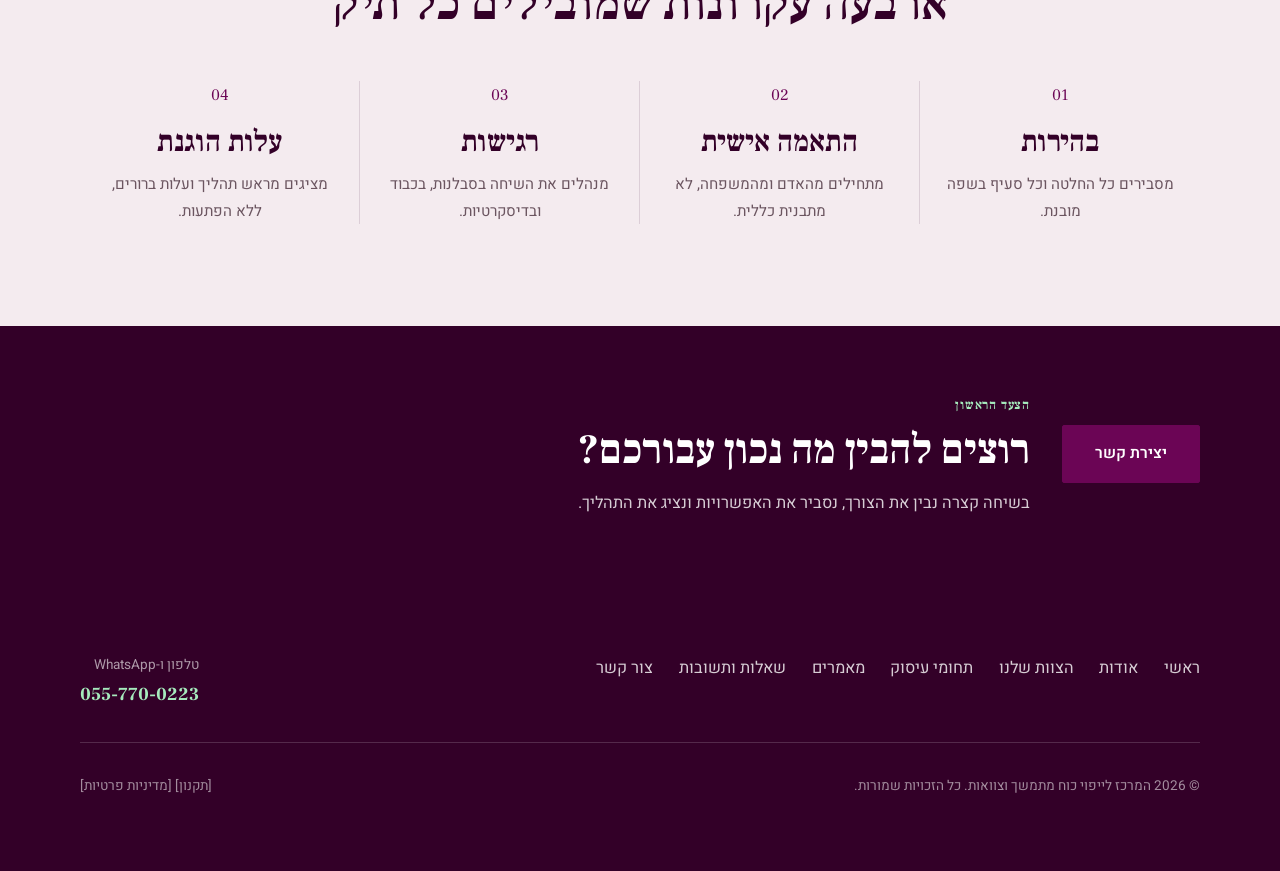
==== commit 42c377f0: "New logo, About photo, real FAQ and Google reviews - The client's new logo replaces the old mark. Th" ====
--- a/about.html
+++ b/about.html
@@ -12,8 +12,8 @@
   <meta property="og:site_name" content="המרכז לייפוי כוח מתמשך וצוואות" />
   <meta property="og:title" content="אודות | המרכז לייפוי כוח מתמשך וצוואות" />
   <meta property="og:description" content="המרכז לייפוי כוח מתמשך וצוואות הוקם כדי להפוך את התכנון המשפטי החשוב ביותר לברור, נגיש ומותאם לכל משפחה בישראל — בליווי אישי, מקצועי ושקוף ובמחיר הוגן." />
-  <meta property="og:image" content="images/logo.jpg" />
-  <link rel="icon" href="images/logo.jpg" />
+  <meta property="og:image" content="images/logo-card.jpg" />
+  <link rel="icon" href="images/logo-card.jpg" />
   <link rel="preconnect" href="https://fonts.googleapis.com" />
   <link rel="preconnect" href="https://fonts.gstatic.com" crossorigin />
   <link href="https://fonts.googleapis.com/css2?family=Frank+Ruhl+Libre:wght@500;700;900&family=Heebo:wght@300;400;500;600;700&display=swap" rel="stylesheet" />
@@ -24,7 +24,7 @@
   <header class="site-header">
     <div class="wrap nav">
       <a class="nav__logo" href="index.html" aria-label="המרכז לייפוי כוח מתמשך וצוואות — לעמוד הבית">
-        <img src="images/logo.jpg" alt="לוגו המרכז לייפוי כוח מתמשך וצוואות" width="180" height="62" />
+        <img src="images/logo-mark.png" alt="לוגו המרכז לייפוי כוח מתמשך וצוואות" width="249" height="62" />
       </a>
       <nav class="nav__links" aria-label="ניווט ראשי">
         <a href="index.html">ראשי</a>
@@ -50,19 +50,19 @@
         <div class="about__grid" style="margin-top:2.5rem">
           <div class="prose-block">
             <p style="font-family:var(--serif);color:var(--green);font-size:1.3rem;line-height:1.55">המרכז לייפוי כוח מתמשך וצוואות הוקם מתוך מטרה אחת, להפוך את התכנון המשפטי החשוב ביותר בחייו של אדם לברור, נגיש ומותאם לכל משפחה בישראל.</p>
-            <p>אנו מאמינים שהגנה משפטית איכותית אינה צריכה להיות מורכבת או יקרה. לכן אנו מעניקים ליווי אישי, מקצועי ושקוף בעריכת ייפוי כוח מתמשך, צוואות, צוואות הדדיות והסכמי ממון, במחיר הוגן וידוע מראש.</p>
+            <p>אנו מאמינים שהגנה משפטית איכותית אינה צריכה להיות מורכבת או יקרה. לכן אנו מעניקים ליווי אישי, מקצועי ושקוף בעריכת ייפוי כוח מתמשך, צוואות, צוואות הדדיות והסכם ממון, במחיר הוגן וידוע מראש.</p>
             <h3>למה הקמנו את המרכז?</h3>
             <p>אנשים רבים דוחים את עריכת ייפוי הכוח המתמשך, הצוואה או הסכם הממון. לעיתים משום שהתהליך נתפס כמורכב, יקר או כזה ש"יש עוד זמן". בפועל, דווקא תכנון משפטי מוקדם מעניק ודאות, מונע מחלוקות משפחתיות, חוסך הליכים משפטיים מיותרים ומאפשר לכל אדם לקבוע כיצד ייראו חייו ועתיד משפחתו.</p>
             <p>מתוך ההבנה הזו הקמנו את המרכז לייפוי כוח מתמשך וצוואות, כדי להעניק לכל משפחה בישראל שירות משפטי מקצועי, אישי ונגיש. אנו מסבירים כל שלב בשפה ברורה, מתאימים את המסמכים לצרכים הייחודיים של כל לקוח ומלווים אותו עד להשלמת התהליך.</p>
           </div>
-          <div class="about__media"><img src="images/about-image.png" alt="המרכז לייפוי כוח מתמשך וצוואות — מקצועיות בגובה העיניים" width="560" height="640" /></div>
+          <div class="about__media"><img src="images/about-family.jpg" alt="בני משפחה חותמים על ייפוי כוח מתמשך וצוואה בליווי המרכז" width="1400" height="959" /></div>
         </div>
         <div class="prose-block" style="max-width:820px;margin-top:1rem">
           <h3>אנחנו לא מוכרים מסמכים, אנחנו מלווים אנשים</h3>
           <p>עבורנו, ייפוי כוח מתמשך או צוואה אינם רק מסמכים משפטיים. הם הדרך להבטיח שהרצון שלכם יכובד, שהמשפחה שלכם תהיה מוגנת ושההחלטות החשובות בחייכם יתקבלו בהתאם לבחירתכם.</p>
           <p>לכן כל לקוח זוכה לליווי אישי, להסברים ברורים ולהתאמה מלאה של המסמכים לרצונותיו, לערכיו ולמצבו המשפחתי.</p>
           <h3>מאחורי כל מסמך יש אדם, משפחה וסיפור</h3>
-          <p>במשך למעלה מעשור אנו מלווים יחידים, זוגות ומשפחות בעריכת ייפויי כוח מתמשכים, צוואות, צוואות הדדיות והסכמי ממון.</p>
+          <p>במשך למעלה מעשור אנו מלווים יחידים, זוגות ומשפחות בעריכת ייפויי כוח מתמשכים, צוואות, צוואות הדדיות והסכם ממון.</p>
           <p>הניסיון שצברנו לימד אותנו שאין שתי משפחות זהות, ולכן גם אין פתרון אחיד שמתאים לכולם. כל מסמך נערך לאחר היכרות עם הלקוח, הבנת רצונותיו והתאמה מדויקת לנסיבות חייו.</p>
           <p>אנחנו מאמינים שתכנון נכון של העתיד הוא אחד המעשים האחראיים והמשמעותיים ביותר שאדם יכול לעשות עבור עצמו ועבור יקיריו, ומחויבים להעניק לכל לקוח ליווי מקצועי, יסודי ואנושי לכל אורך הדרך.</p>
         </div>
--- a/css/style.css
+++ b/css/style.css
@@ -186,7 +186,9 @@
    PRACTICE (services)
    ============================================================ */
 .practice-item { padding-block: clamp(2.5rem, 5vw, 3.5rem); border-top: 1px solid var(--line); }
-.practice-item__grid { display: grid; grid-template-columns: 1fr 0.55fr; gap: clamp(1.5rem, 4vw, 3.5rem); align-items: start; }
+/* Title column leads on the right, where a Hebrew reader starts. */
+.practice-item__grid { display: grid; grid-template-columns: 0.55fr 1fr; gap: clamp(1.5rem, 4vw, 3.5rem); align-items: start; }
+.practice-item__side { order: -1; }
 .practice-item__side { text-align: start; }
 .practice-item__num { font-family: var(--serif); color: var(--gold); font-size: 1.05rem; }
 .practice-item__title { font-size: clamp(1.8rem, 3.5vw, 2.6rem); margin-top: 0.6rem; }
@@ -326,7 +328,6 @@
      if it belongs to the block below it and the last one ("הסכמי ממון") looks
      like an empty section. */
   .practice-item__grid { grid-template-columns: 1fr; }
-  .practice-item__side { order: -1; }
   .practice-item__title { margin-bottom: 1.4rem; }
   .principles { grid-template-columns: 1fr 1fr; gap: 2rem 0; }
   .article-cards { grid-template-columns: 1fr 1fr; }
@@ -364,25 +365,58 @@
 .footer__nav a:hover,
 .footer__legal a:hover { color: var(--mint); }
 
-/* The supplied article/about graphics carry the old green/gold colours baked in
-   (they only repeat text shown elsewhere). Replace them with a consistent plum
-   panel + mint document mark so nothing clashes with the palette. Colours only. */
+/* The supplied ARTICLE graphics still carry the old green/gold colours baked in
+   (they only repeat text shown elsewhere), so they stay masked behind a plum
+   panel + mint document mark until real article images arrive.
+   about__media is excluded — it now holds a real photograph. */
 .article-card__img,
-.article-figure,
-.about__media {
+.article-figure {
   position: relative;
   background: linear-gradient(150deg, var(--green), var(--green-800) 135%);
   overflow: hidden;
 }
 .article-card__img img,
-.article-figure img,
-.about__media img { opacity: 0; }
+.article-figure img { opacity: 0; }
 .article-card__img::after,
-.article-figure::after,
-.about__media::after {
+.article-figure::after {
   content: ''; position: absolute; inset: 0; pointer-events: none;
   background-repeat: no-repeat; background-position: center; background-size: 60px;
   background-image: url("data:image/svg+xml,%3Csvg xmlns='http://www.w3.org/2000/svg' viewBox='0 0 24 24' fill='none' stroke='%23a6ebbd' stroke-width='1.3' stroke-linecap='round' stroke-linejoin='round'%3E%3Cpath d='M6 2.5h7l5 5v14H6z'/%3E%3Cpath d='M13 2.5V8h5'/%3E%3Cpath d='M9 13h6M9 16.5h6'/%3E%3C/svg%3E");
 }
-.about__media::after { background-size: 84px; }
 .article-figure::after { background-size: 96px; }
+
+/* ============================================================
+   TESTIMONIALS (home) — real Google reviews
+   ============================================================ */
+.testimonials { background: var(--green); color: #fff; }
+.testimonials__head { max-width: 760px; margin-inline: auto; text-align: center; }
+.testimonials__head .title { color: #fff; }
+/* --gold is plum and disappears on this dark surface; mint is the dark-surface accent. */
+.testimonials__head .eyebrow { color: var(--mint); }
+.tst__badge {
+  display: inline-flex; align-items: center; gap: 0.7rem; margin-top: 1.4rem;
+  border: 1px solid var(--line-dark); border-radius: 999px; padding: 0.55rem 1.2rem;
+  font-size: 0.95rem; font-weight: 600;
+}
+.tst__stars { color: var(--mint); letter-spacing: 0.08em; }
+.testimonials__grid {
+  display: grid; grid-template-columns: repeat(3, 1fr);
+  gap: 1.25rem; margin-top: 3rem;
+}
+.tst {
+  display: flex; flex-direction: column; gap: 1.1rem; height: 100%;
+  background: rgba(255, 255, 255, 0.05); border: 1px solid var(--line-dark);
+  border-radius: 6px; padding: clamp(1.3rem, 2.5vw, 1.8rem);
+}
+.tst__quote { color: rgba(255, 255, 255, 0.88); font-size: 0.98rem; line-height: 1.8; margin: 0; }
+.tst__by { display: flex; align-items: center; gap: 0.7rem; margin-top: auto; }
+.tst__name { font-family: var(--serif); font-weight: 700; color: var(--mint); }
+.tst__g { width: 20px; height: 20px; margin-inline-start: auto; background: #fff; border-radius: 50%; padding: 3px; }
+.tst__badge .tst__g { margin-inline-start: 0; }
+
+@media (max-width: 900px) {
+  .testimonials__grid { grid-template-columns: 1fr 1fr; }
+}
+@media (max-width: 640px) {
+  .testimonials__grid { grid-template-columns: 1fr; }
+}
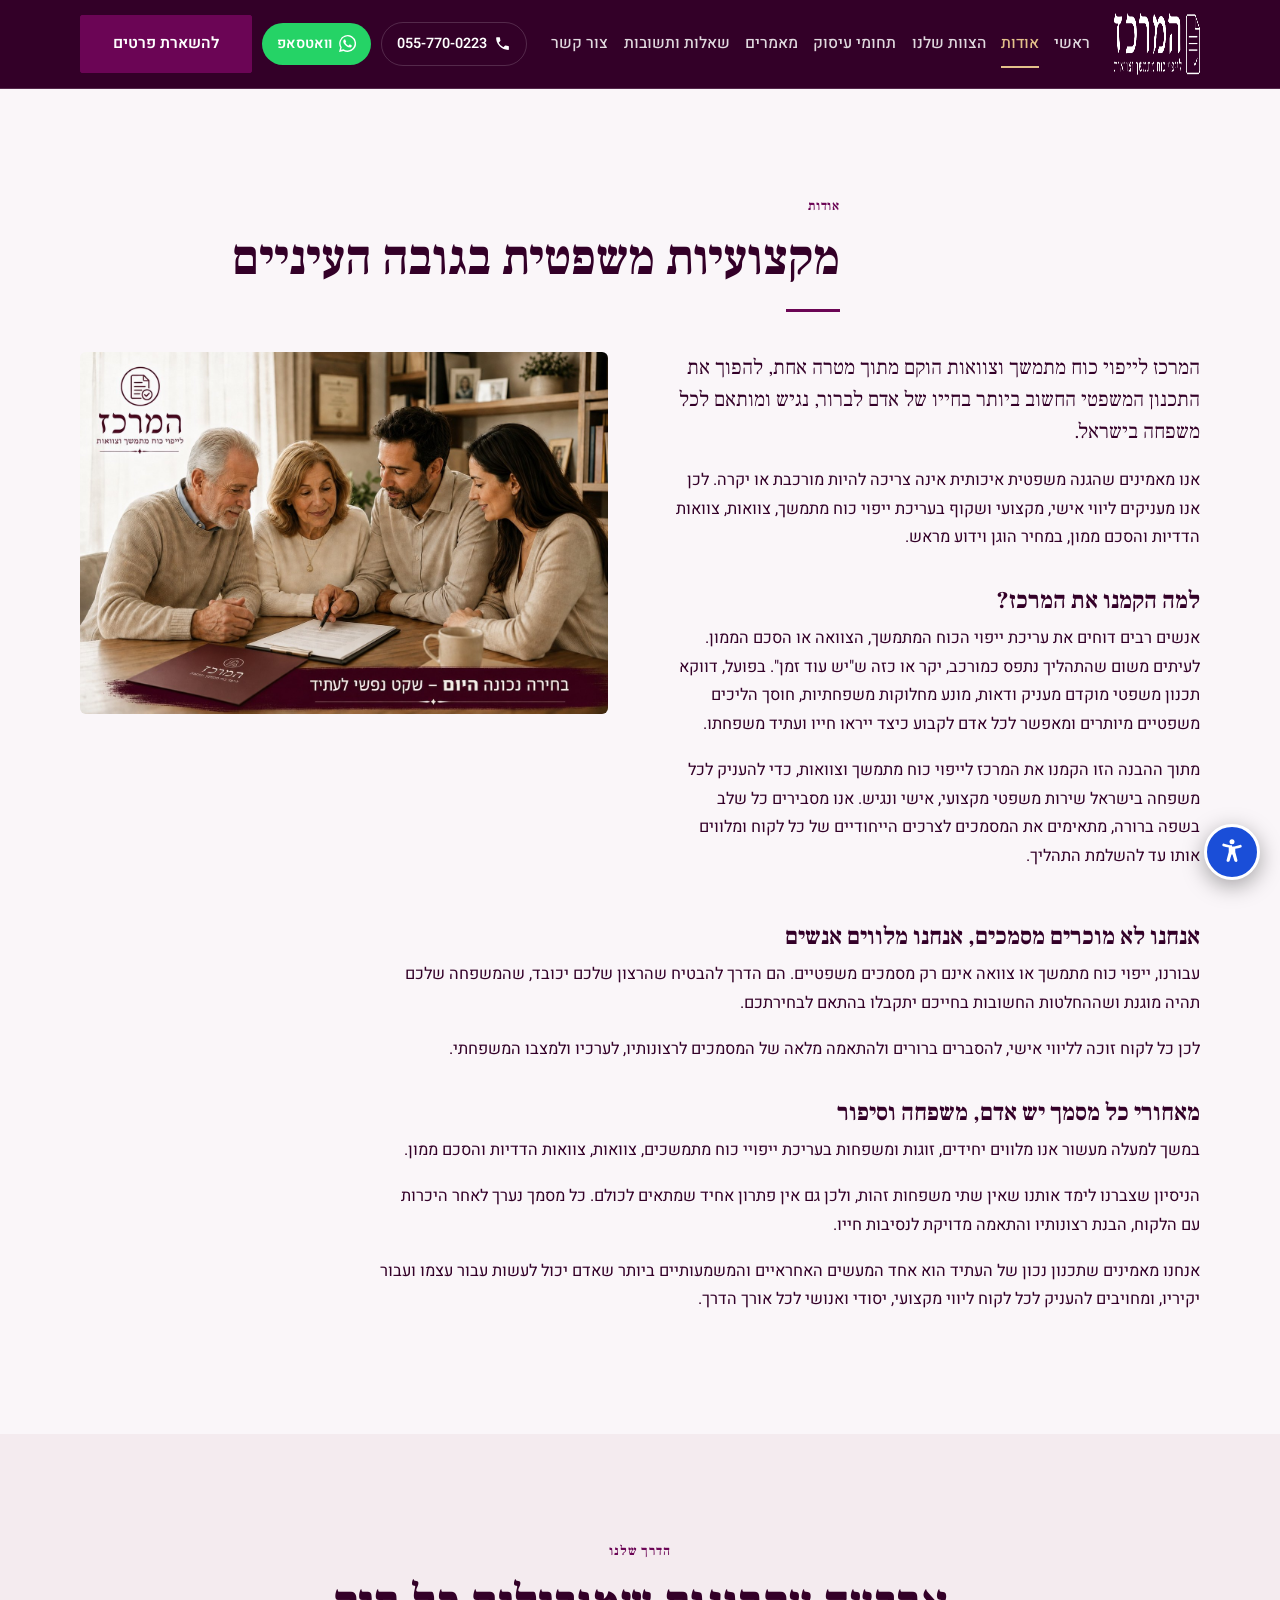
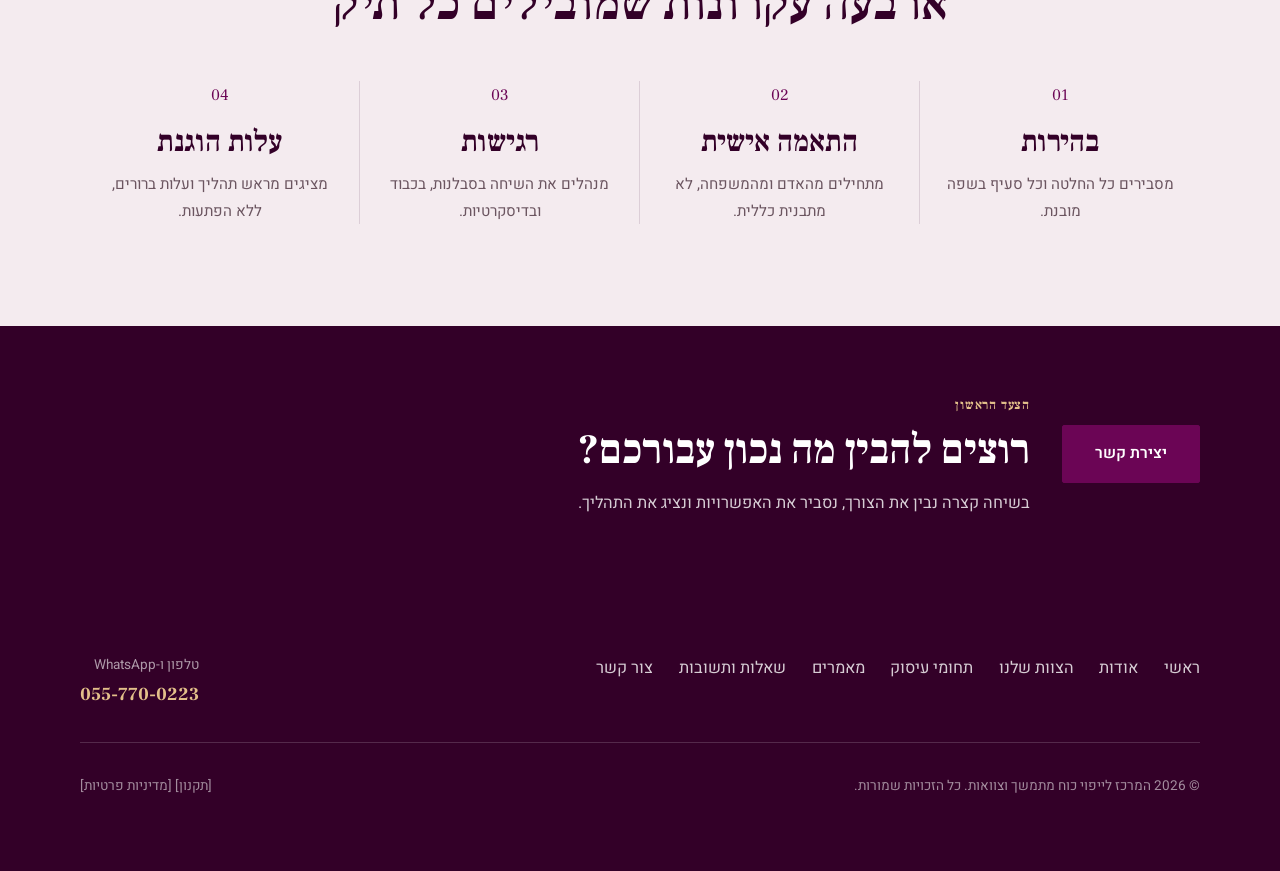
==== commit cbd9e12d: "Header phone + WhatsApp, rolling stat numbers, RTL practice lists - Phone and a green WhatsApp butto" ====
--- a/about.html
+++ b/about.html
@@ -35,7 +35,17 @@
         <a href="faq.html">שאלות ותשובות</a>
         <a href="contact.html">צור קשר</a>
       </nav>
-      <a class="nav__cta btn btn--gold" href="contact.html">להשארת פרטים</a>
+      <div class="nav__actions">
+        <a class="nav__phone" href="tel:055-770-0223" aria-label="חייגו 055-770-0223">
+          <svg viewBox="0 0 24 24" aria-hidden="true"><path d="M6.6 10.8a15.5 15.5 0 0 0 6.6 6.6l2.2-2.2a1 1 0 0 1 1-.24 11.4 11.4 0 0 0 3.6.58 1 1 0 0 1 1 1V20a1 1 0 0 1-1 1A17 17 0 0 1 3 4a1 1 0 0 1 1-1h3.5a1 1 0 0 1 1 1 11.4 11.4 0 0 0 .58 3.6 1 1 0 0 1-.24 1z"/></svg>
+          <span>055-770-0223</span>
+        </a>
+        <a class="nav__wa" href="https://wa.me/972557700223" target="_blank" rel="noopener noreferrer" aria-label="שליחת הודעה בוואטסאפ">
+          <svg viewBox="0 0 24 24" aria-hidden="true"><path d="M.06 24l1.7-6.2A11.9 11.9 0 1 1 12 24a11.9 11.9 0 0 1-5.7-1.45L.06 24zM6.6 20.1l.37.22a9.9 9.9 0 1 0-3.4-3.4l.24.38-1 3.66 3.79-.86z"/><path d="M17.5 14.4c-.3-.15-1.76-.87-2.03-.97-.28-.1-.48-.15-.68.15-.2.3-.77.96-.94 1.16-.17.2-.35.22-.65.07-.3-.15-1.25-.46-2.38-1.47-.88-.79-1.48-1.76-1.66-2.06-.17-.3-.02-.46.13-.6.13-.14.3-.35.45-.53.15-.17.2-.3.3-.5.1-.2.05-.37-.03-.52-.07-.15-.67-1.61-.91-2.2-.24-.58-.49-.5-.67-.51h-.57c-.2 0-.52.07-.8.37-.27.3-1.03 1.02-1.03 2.48s1.06 2.87 1.21 3.07c.15.2 2.1 3.2 5.08 4.49.71.3 1.26.49 1.69.62.71.23 1.36.2 1.87.12.57-.09 1.76-.72 2-1.42.25-.69.25-1.28.18-1.41-.08-.13-.28-.2-.58-.35z"/></svg>
+          <span>וואטסאפ</span>
+        </a>
+        <a class="nav__cta btn btn--gold" href="contact.html">להשארת פרטים</a>
+      </div>
       <button class="nav__toggle" aria-label="פתיחת תפריט" aria-expanded="false"><span></span><span></span><span></span></button>
     </div>
   </header>
--- a/css/style.css
+++ b/css/style.css
@@ -3,12 +3,12 @@
    Palette sampled from approved design references.
    ============================================================ */
 :root {
-  /* Palette adopted from goldfarb.com — deep plum + magenta accent + mint pop + light lavender. */
+  /* Palette adopted from goldfarb.com — deep plum + magenta accent + champagne accent + light lavender. */
   --green: #330028;            /* dark surface (header/footer/hero/stats/cta) + headings */
   --green-800: #6b0555;        /* magenta — dark-surface hover / gradient partner */
   --gold: #6b0555;             /* brand accent (readable on light surfaces) */
   --gold-soft: #7d1466;        /* accent hover */
-  --mint: #a6ebbd;             /* bright accent — used on dark surfaces */
+  --champagne: #e3c08a;        /* warm accent for text on the dark plum surfaces */
   --cream: #f4ebef;            /* light lavender section background */
   --cream-2: #faf6f9;          /* lightest background */
   --card: #fffdfe;             /* card background */
@@ -89,7 +89,8 @@
 }
 .nav { display: flex; align-items: center; justify-content: space-between; gap: 1.5rem; min-height: 88px; }
 .nav__logo img { height: 62px; width: auto; border-radius: 3px; }
-.nav__links { display: flex; align-items: center; gap: clamp(0.6rem, 1.6vw, 1.7rem); }
+.nav__links { display: flex; align-items: center; gap: clamp(0.5rem, 1.2vw, 1.25rem); }
+.nav__links a { white-space: nowrap; }
 .nav__links a {
   color: rgba(255, 255, 255, 0.85); font-size: 0.98rem; font-weight: 500;
   padding: 0.4rem 0; position: relative; transition: color 0.2s;
@@ -98,7 +99,19 @@
 .nav__links a.is-active::after {
   content: ''; position: absolute; inset-inline: 0; bottom: -4px; height: 2px; background: var(--gold);
 }
-.nav__cta { display: inline-flex; }
+.nav__actions { display: flex; align-items: center; gap: 0.6rem; }
+.nav__cta { display: inline-flex; white-space: nowrap; }
+.nav__phone, .nav__wa {
+  display: inline-flex; align-items: center; gap: 0.45rem;
+  border-radius: 999px; padding: 0.5rem 0.95rem;
+  font-size: 0.9rem; font-weight: 600; white-space: nowrap;
+  transition: background 0.2s, color 0.2s, opacity 0.2s;
+}
+.nav__phone svg, .nav__wa svg { width: 17px; height: 17px; fill: currentColor; flex: 0 0 auto; }
+.nav__phone { color: #fff; border: 1px solid var(--line-dark); }
+.nav__phone:hover { background: rgba(255,255,255,0.1); }
+.nav__wa { background: #25D366; color: #fff; }
+.nav__wa:hover { opacity: 0.88; }
 .nav__toggle {
   display: none; flex-direction: column; gap: 5px; background: none; border: 0; cursor: pointer; padding: 8px;
 }
@@ -107,11 +120,15 @@
 /* Mobile: the whole menu stays on screen as a second, wrapping row — the
    client asked that visitors see the sections instead of hunting for them
    behind a hamburger, so the toggle is dropped entirely below this width. */
-@media (max-width: 980px) {
+@media (max-width: 1180px) {
   .nav { flex-wrap: wrap; gap: 0.75rem 1rem; min-height: 0; padding-block: 0.85rem; }
   .nav__toggle { display: none; }
   .nav__logo img { height: 48px; }
   .nav__cta { display: inline-flex; padding: 0.55rem 1.1rem; font-size: 0.9rem; }
+  .nav__actions { gap: 0.45rem; }
+  .nav__phone span, .nav__wa span { display: none; }
+  .nav__phone, .nav__wa { padding: 0.5rem; }
+  .nav__phone svg, .nav__wa svg { width: 19px; height: 19px; }
   .nav__links {
     order: 3; width: 100%;
     flex-wrap: wrap; justify-content: center;
@@ -196,10 +213,10 @@
 .practice-item__body p + p { color: var(--muted); margin-top: 0.9rem; font-size: 0.97rem; }
 .practice-item__list { margin-top: 1.8rem; }
 .practice-item__list li {
-  display: flex; align-items: center; gap: 0.8rem; justify-content: flex-end;
+  display: flex; align-items: center; gap: 0.8rem; justify-content: flex-start;
   padding: 0.9rem 0; border-top: 1px solid var(--line); color: var(--green); font-weight: 500;
 }
-.practice-item__list li::after { content: '◆'; color: var(--gold); font-size: 0.6rem; }
+.practice-item__list li::before { content: '◆'; color: var(--gold); font-size: 0.6rem; }
 
 /* ============================================================
    TEAM
@@ -346,7 +363,7 @@
 /* ============================================================
    Goldfarb palette — accent by context (colours only, no layout).
    The magenta brand accent reads on the light content sections;
-   the bright mint accent is used where accents sit on the dark
+   the champagne accent is used where accents sit on the dark
    plum surfaces (hero / stats / CTA / footer / nav).
    ============================================================ */
 .btn--gold { color: var(--white); }
@@ -356,34 +373,33 @@
 .stat__num,
 .cta-band__eyebrow,
 .article-hero .eyebrow,
-.footer__phone { color: var(--mint); }
-.hero .link-gold { color: var(--mint); }
+.footer__phone { color: var(--champagne); }
+.hero .link-gold { color: var(--champagne); }
 .hero .link-gold:hover { color: var(--white); }
 .nav__links a:hover,
-.nav__links a.is-active { color: var(--mint); }
-.nav__links a.is-active::after { background: var(--mint); }
+.nav__links a.is-active { color: var(--champagne); }
+.nav__links a.is-active::after { background: var(--champagne); }
 .footer__nav a:hover,
-.footer__legal a:hover { color: var(--mint); }
-
-/* The supplied ARTICLE graphics still carry the old green/gold colours baked in
-   (they only repeat text shown elsewhere), so they stay masked behind a plum
-   panel + mint document mark until real article images arrive.
-   about__media is excluded — it now holds a real photograph. */
-.article-card__img,
-.article-figure {
+.footer__legal a:hover { color: var(--champagne); }
+
+/* Real branded graphics are in place for every article except הסכם ממון, whose
+   old off-palette placeholder stays masked behind a plum panel + champagne
+   document mark until its graphic arrives. Scoped with .is-placeholder. */
+.article-card__img.is-placeholder,
+.article-figure.is-placeholder {
   position: relative;
   background: linear-gradient(150deg, var(--green), var(--green-800) 135%);
   overflow: hidden;
 }
-.article-card__img img,
-.article-figure img { opacity: 0; }
-.article-card__img::after,
-.article-figure::after {
+.article-card__img.is-placeholder img,
+.article-figure.is-placeholder img { opacity: 0; }
+.article-card__img.is-placeholder::after,
+.article-figure.is-placeholder::after {
   content: ''; position: absolute; inset: 0; pointer-events: none;
   background-repeat: no-repeat; background-position: center; background-size: 60px;
-  background-image: url("data:image/svg+xml,%3Csvg xmlns='http://www.w3.org/2000/svg' viewBox='0 0 24 24' fill='none' stroke='%23a6ebbd' stroke-width='1.3' stroke-linecap='round' stroke-linejoin='round'%3E%3Cpath d='M6 2.5h7l5 5v14H6z'/%3E%3Cpath d='M13 2.5V8h5'/%3E%3Cpath d='M9 13h6M9 16.5h6'/%3E%3C/svg%3E");
-}
-.article-figure::after { background-size: 96px; }
+  background-image: url("data:image/svg+xml,%3Csvg xmlns='http://www.w3.org/2000/svg' viewBox='0 0 24 24' fill='none' stroke='%23e3c08a' stroke-width='1.3' stroke-linecap='round' stroke-linejoin='round'%3E%3Cpath d='M6 2.5h7l5 5v14H6z'/%3E%3Cpath d='M13 2.5V8h5'/%3E%3Cpath d='M9 13h6M9 16.5h6'/%3E%3C/svg%3E");
+}
+.article-figure.is-placeholder::after { background-size: 96px; }
 
 /* ============================================================
    TESTIMONIALS (home) — real Google reviews
@@ -391,14 +407,14 @@
 .testimonials { background: var(--green); color: #fff; }
 .testimonials__head { max-width: 760px; margin-inline: auto; text-align: center; }
 .testimonials__head .title { color: #fff; }
-/* --gold is plum and disappears on this dark surface; mint is the dark-surface accent. */
-.testimonials__head .eyebrow { color: var(--mint); }
+/* --gold is plum and disappears on this dark surface; champagne is the dark-surface accent. */
+.testimonials__head .eyebrow { color: var(--champagne); }
 .tst__badge {
   display: inline-flex; align-items: center; gap: 0.7rem; margin-top: 1.4rem;
   border: 1px solid var(--line-dark); border-radius: 999px; padding: 0.55rem 1.2rem;
   font-size: 0.95rem; font-weight: 600;
 }
-.tst__stars { color: var(--mint); letter-spacing: 0.08em; }
+.tst__stars { color: var(--champagne); letter-spacing: 0.08em; }
 .testimonials__grid {
   display: grid; grid-template-columns: repeat(3, 1fr);
   gap: 1.25rem; margin-top: 3rem;
@@ -410,7 +426,7 @@
 }
 .tst__quote { color: rgba(255, 255, 255, 0.88); font-size: 0.98rem; line-height: 1.8; margin: 0; }
 .tst__by { display: flex; align-items: center; gap: 0.7rem; margin-top: auto; }
-.tst__name { font-family: var(--serif); font-weight: 700; color: var(--mint); }
+.tst__name { font-family: var(--serif); font-weight: 700; color: var(--champagne); }
 .tst__g { width: 20px; height: 20px; margin-inline-start: auto; background: #fff; border-radius: 50%; padding: 3px; }
 .tst__badge .tst__g { margin-inline-start: 0; }
 
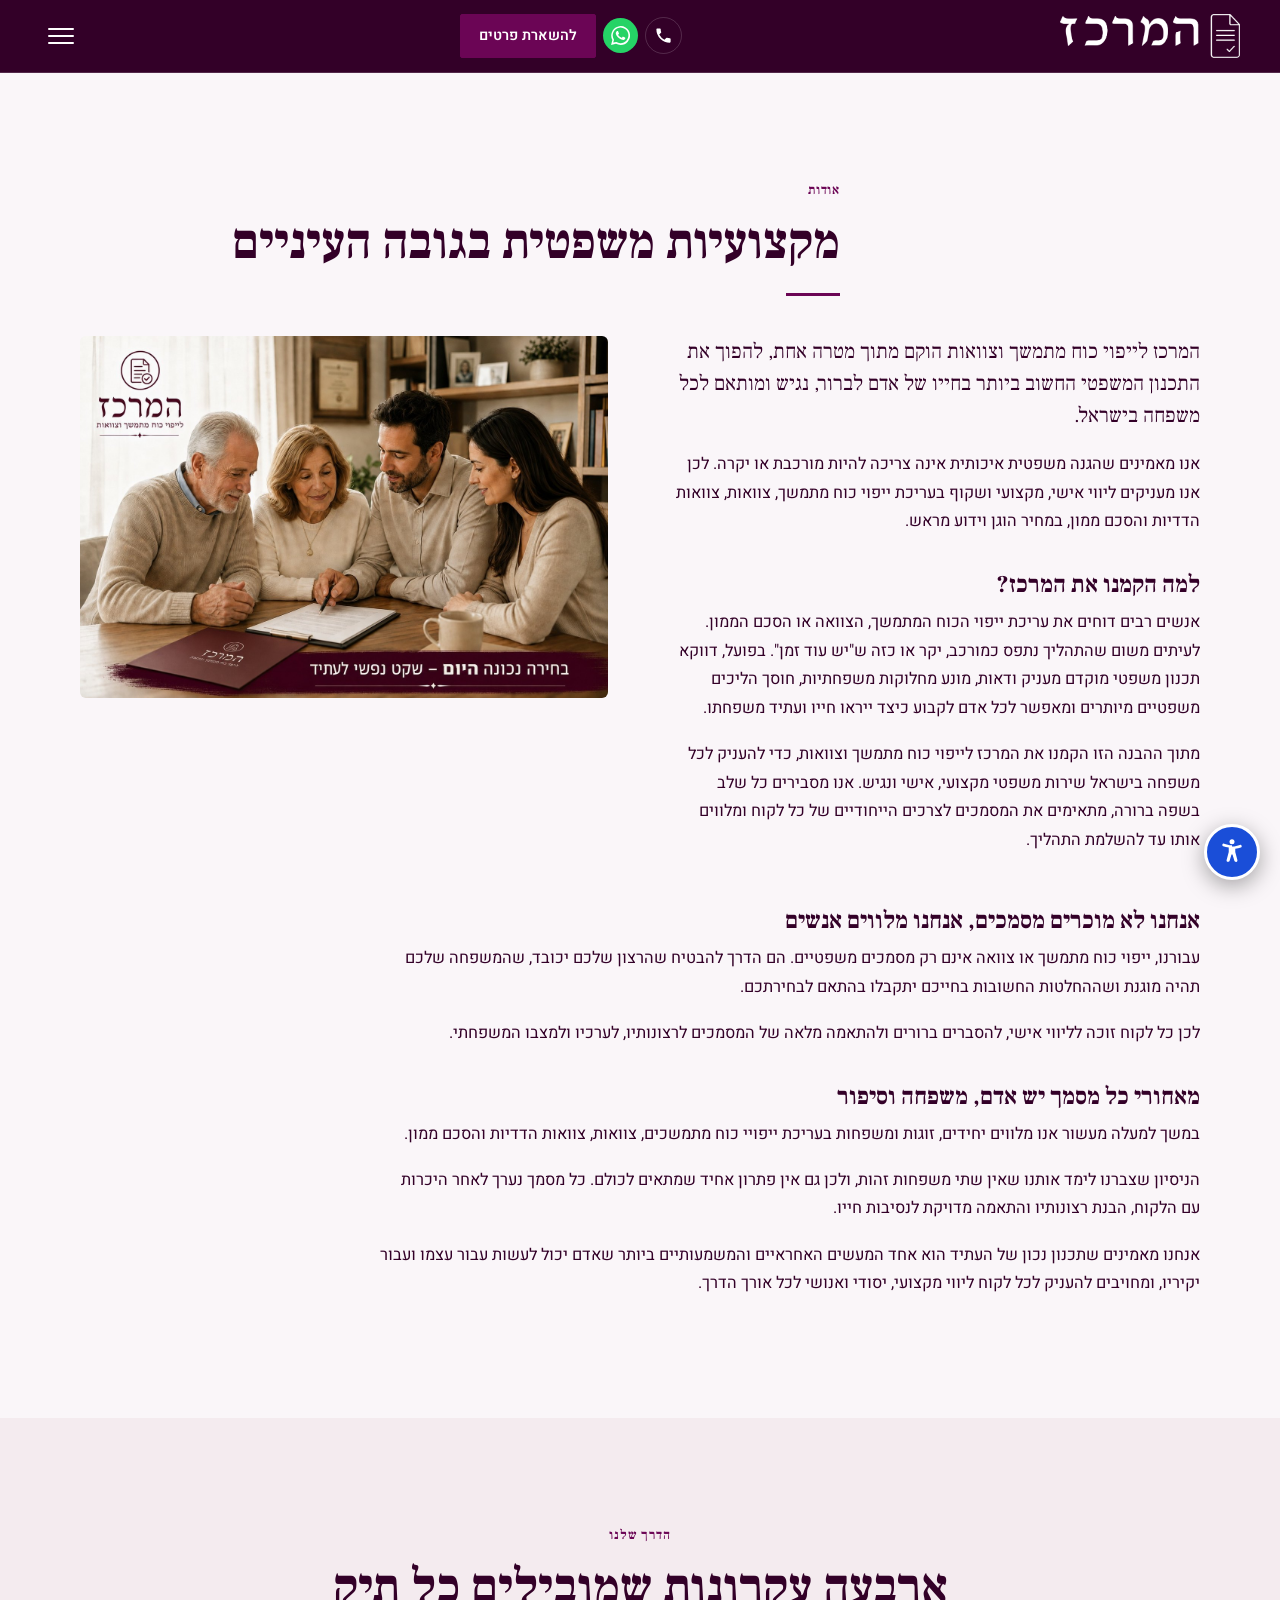
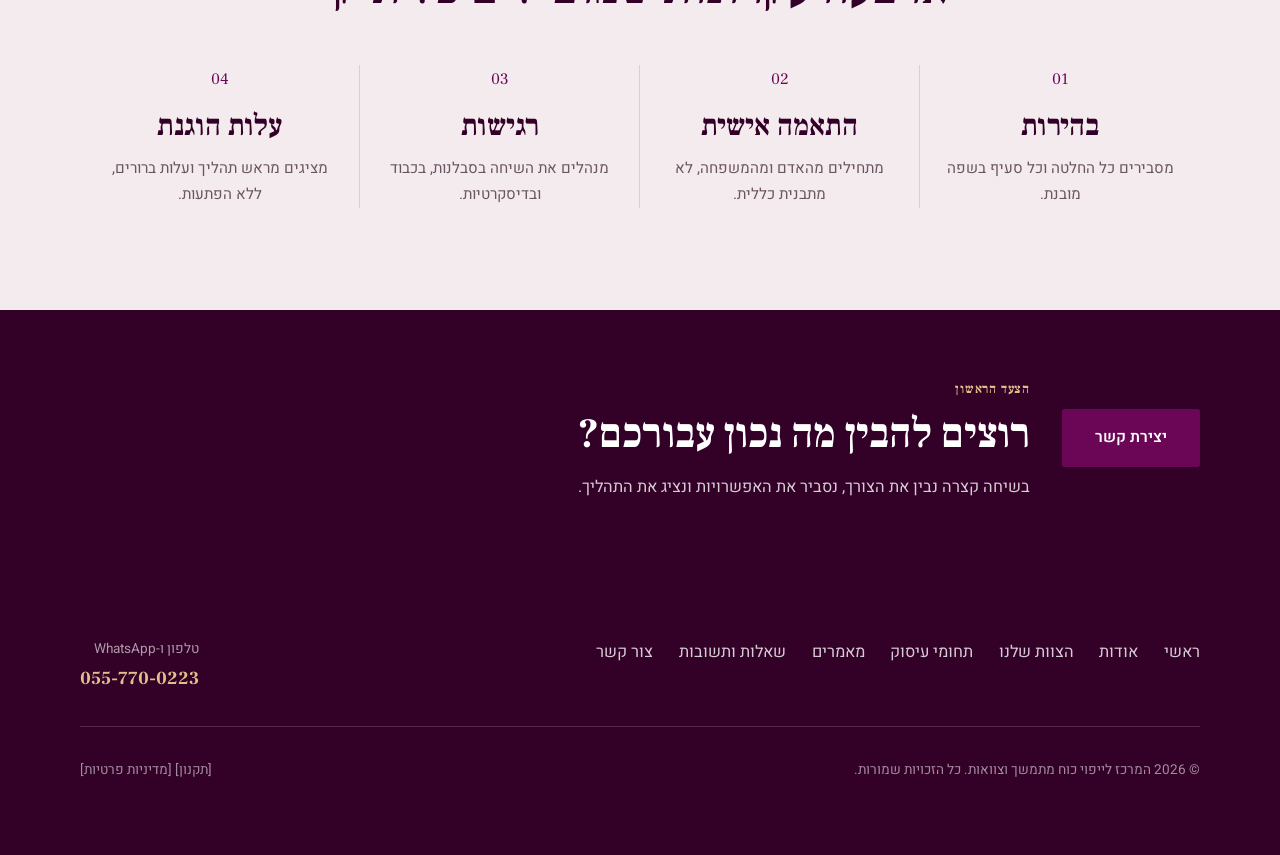
==== commit d25f82a4: "New wordmark, and a header bar that actually fits it The supplied artwork is white on plum again, so" ====
--- a/about.html
+++ b/about.html
@@ -12,8 +12,8 @@
   <meta property="og:site_name" content="המרכז לייפוי כוח מתמשך וצוואות" />
   <meta property="og:title" content="אודות | המרכז לייפוי כוח מתמשך וצוואות" />
   <meta property="og:description" content="המרכז לייפוי כוח מתמשך וצוואות הוקם כדי להפוך את התכנון המשפטי החשוב ביותר לברור, נגיש ומותאם לכל משפחה בישראל — בליווי אישי, מקצועי ושקוף ובמחיר הוגן." />
-  <meta property="og:image" content="images/logo-card.jpg" />
-  <link rel="icon" href="images/logo-card.jpg" />
+  <meta property="og:image" content="images/logo-card-2.jpg" />
+  <link rel="icon" href="images/logo-card-2.jpg" />
   <link rel="preconnect" href="https://fonts.googleapis.com" />
   <link rel="preconnect" href="https://fonts.gstatic.com" crossorigin />
   <link href="https://fonts.googleapis.com/css2?family=Frank+Ruhl+Libre:wght@500;700;900&family=Heebo:wght@300;400;500;600;700&display=swap" rel="stylesheet" />
@@ -24,7 +24,7 @@
   <header class="site-header">
     <div class="wrap nav">
       <a class="nav__logo" href="index.html" aria-label="המרכז לייפוי כוח מתמשך וצוואות — לעמוד הבית">
-        <img src="images/logo-mark.png" alt="לוגו המרכז לייפוי כוח מתמשך וצוואות" width="249" height="62" />
+        <img src="images/logo-mark-2.png" alt="לוגו המרכז לייפוי כוח מתמשך וצוואות" width="253" height="62" />
       </a>
       <nav class="nav__links" aria-label="ניווט ראשי">
         <a href="index.html">ראשי</a>
--- a/css/style.css
+++ b/css/style.css
@@ -82,17 +82,20 @@
 /* ============================================================
    HEADER / NAV
    ============================================================ */
+.site-header .wrap { max-width: 1340px; }
 .site-header {
   position: sticky; top: 0; z-index: 100;
   background: var(--green);
   border-bottom: 1px solid var(--line-dark);
 }
-.nav { display: flex; align-items: center; justify-content: space-between; gap: 1.5rem; min-height: 88px; }
-.nav__logo img { height: 62px; width: auto; border-radius: 3px; }
-.nav__links { display: flex; align-items: center; gap: clamp(0.5rem, 1.2vw, 1.25rem); }
+.nav { display: flex; align-items: center; justify-content: space-between; gap: 1rem; min-height: 80px; }
+/* flex-shrink would squeeze the wordmark once the bar fills up. */
+.nav__logo { flex: 0 0 auto; }
+.nav__logo img { height: 46px; width: auto; border-radius: 3px; }
+.nav__links { display: flex; align-items: center; gap: clamp(0.45rem, 0.9vw, 1rem); }
 .nav__links a { white-space: nowrap; }
 .nav__links a {
-  color: rgba(255, 255, 255, 0.85); font-size: 0.98rem; font-weight: 500;
+  color: rgba(255, 255, 255, 0.85); font-size: 0.94rem; font-weight: 500;
   padding: 0.4rem 0; position: relative; transition: color 0.2s;
 }
 .nav__links a:hover, .nav__links a.is-active { color: var(--gold); }
@@ -103,8 +106,8 @@
 .nav__cta { display: inline-flex; white-space: nowrap; }
 .nav__phone, .nav__wa {
   display: inline-flex; align-items: center; gap: 0.45rem;
-  border-radius: 999px; padding: 0.5rem 0.95rem;
-  font-size: 0.9rem; font-weight: 600; white-space: nowrap;
+  border-radius: 999px; padding: 0.45rem 0.8rem;
+  font-size: 0.87rem; font-weight: 600; white-space: nowrap;
   transition: background 0.2s, color 0.2s, opacity 0.2s;
 }
 .nav__phone svg, .nav__wa svg { width: 17px; height: 17px; fill: currentColor; flex: 0 0 auto; }
@@ -117,25 +120,36 @@
 }
 .nav__toggle span { width: 26px; height: 2px; background: #fff; border-radius: 2px; transition: transform 0.3s, opacity 0.2s; }
 
-/* Mobile: the whole menu stays on screen as a second, wrapping row — the
-   client asked that visitors see the sections instead of hunting for them
-   behind a hamburger, so the toggle is dropped entirely below this width. */
-@media (max-width: 1180px) {
-  .nav { flex-wrap: wrap; gap: 0.75rem 1rem; min-height: 0; padding-block: 0.85rem; }
-  .nav__toggle { display: none; }
-  .nav__logo img { height: 48px; }
-  .nav__cta { display: inline-flex; padding: 0.55rem 1.1rem; font-size: 0.9rem; }
+/* Desktop keeps the full row. Below it the links collapse behind the toggle,
+   while the phone and WhatsApp stay in the bar as icons — those are the two
+   things a visitor on a phone actually needs within reach. */
+@media (max-width: 1300px) {
+  .nav { gap: 0.6rem; min-height: 0; padding-block: 0.85rem; }
+  .nav__logo img { height: 44px; }
+  .nav__toggle { display: flex; }
   .nav__actions { gap: 0.45rem; }
   .nav__phone span, .nav__wa span { display: none; }
   .nav__phone, .nav__wa { padding: 0.5rem; }
   .nav__phone svg, .nav__wa svg { width: 19px; height: 19px; }
-  .nav__links {
-    order: 3; width: 100%;
-    flex-wrap: wrap; justify-content: center;
-    row-gap: 0.55rem; column-gap: 1.15rem;
-    padding-top: 0.7rem; border-top: 1px solid var(--line-dark);
+  .nav__cta { padding: 0.55rem 1.1rem; font-size: 0.9rem; }
+
+  .nav__links { display: none; }
+  .site-header.open .nav__links {
+    display: flex; position: absolute; inset-inline: 0; top: 100%;
+    flex-direction: column; align-items: stretch; gap: 0;
+    background: var(--green); border-top: 1px solid var(--line-dark);
+    border-bottom: 1px solid var(--line-dark); padding: 0.5rem 0 1rem; z-index: 60;
   }
-  .nav__links a { font-size: 0.95rem; white-space: nowrap; }
+  .site-header.open .nav__links a { padding: 0.9rem clamp(1.25rem, 4vw, 2.5rem); font-size: 1rem; }
+  .site-header.open .nav__toggle span:nth-child(1) { transform: translateY(7px) rotate(45deg); }
+  .site-header.open .nav__toggle span:nth-child(2) { opacity: 0; }
+  .site-header.open .nav__toggle span:nth-child(3) { transform: translateY(-7px) rotate(-45deg); }
+}
+
+/* On a phone the bar carries logo, phone, WhatsApp and the toggle — the
+   "להשארת פרטים" button would overflow the row, and צור קשר is in the menu. */
+@media (max-width: 620px) {
+  .nav__cta { display: none; }
 }
 
 /* ============================================================
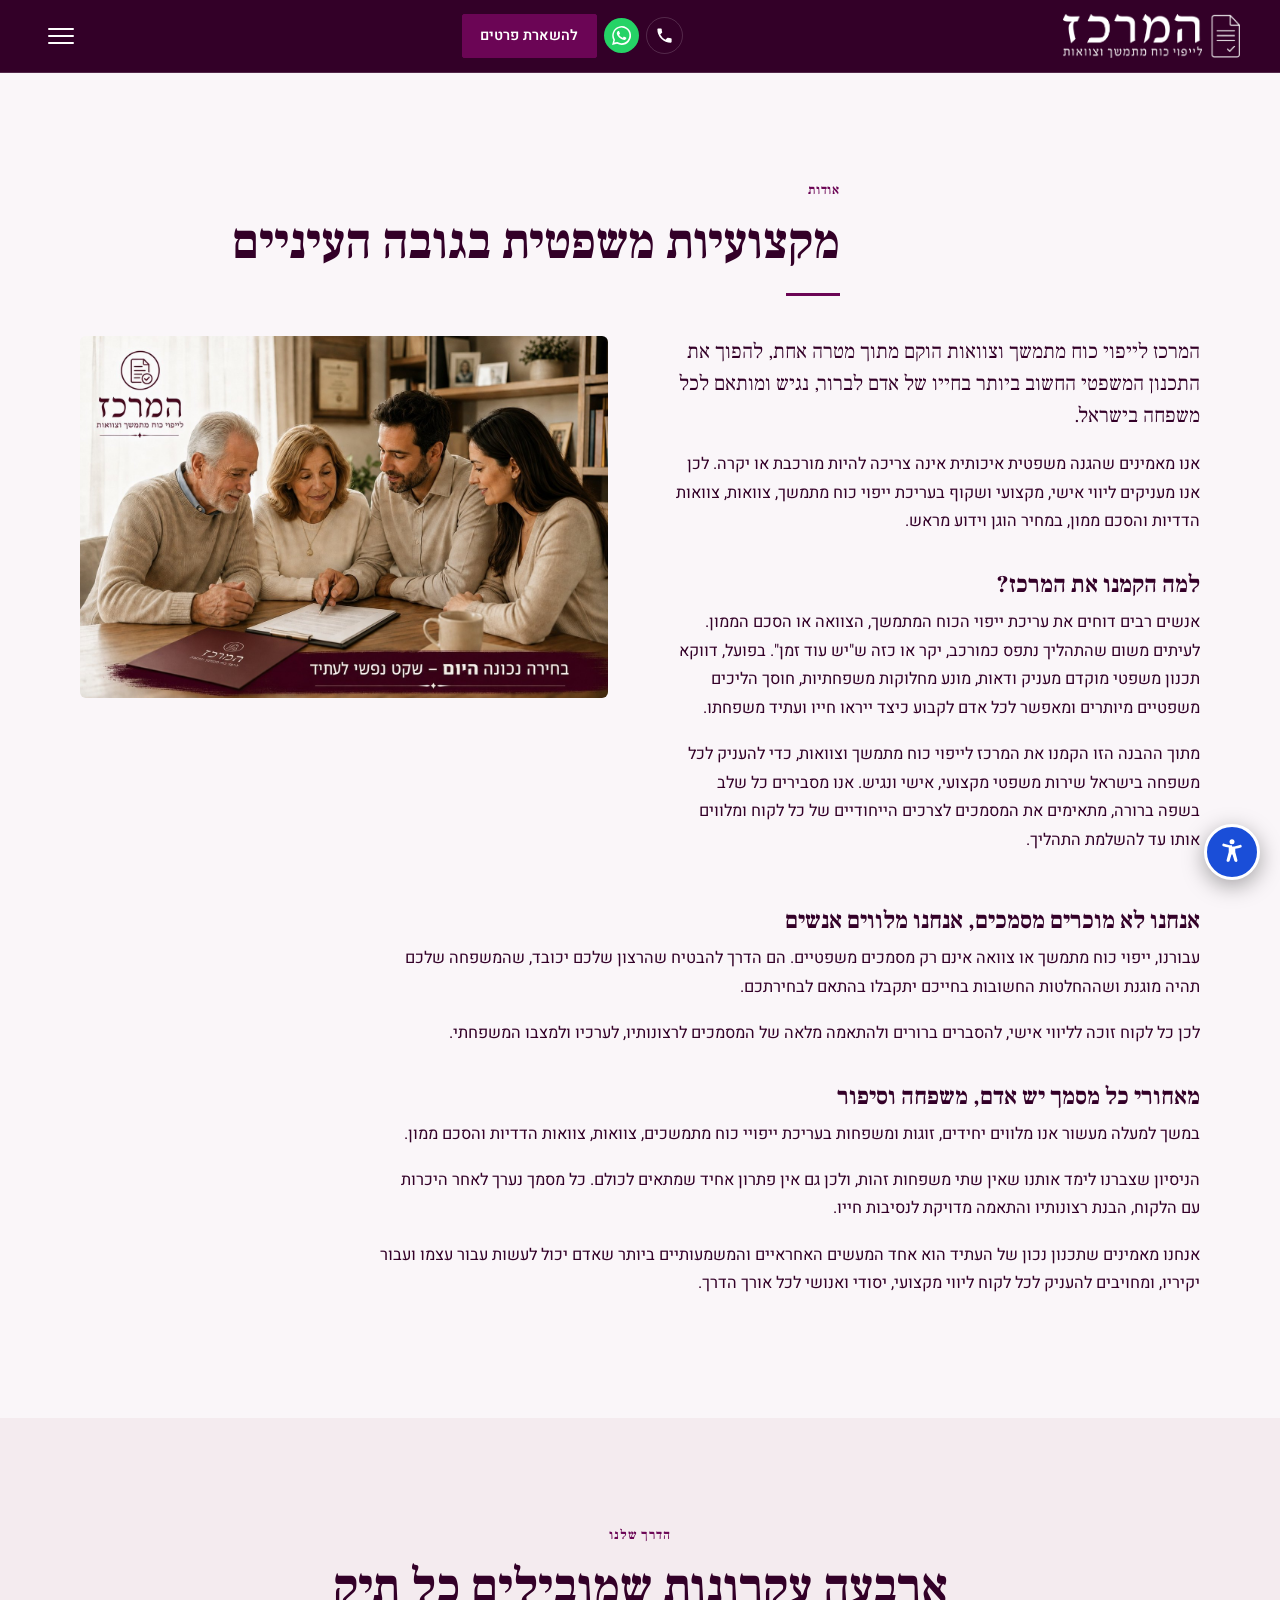
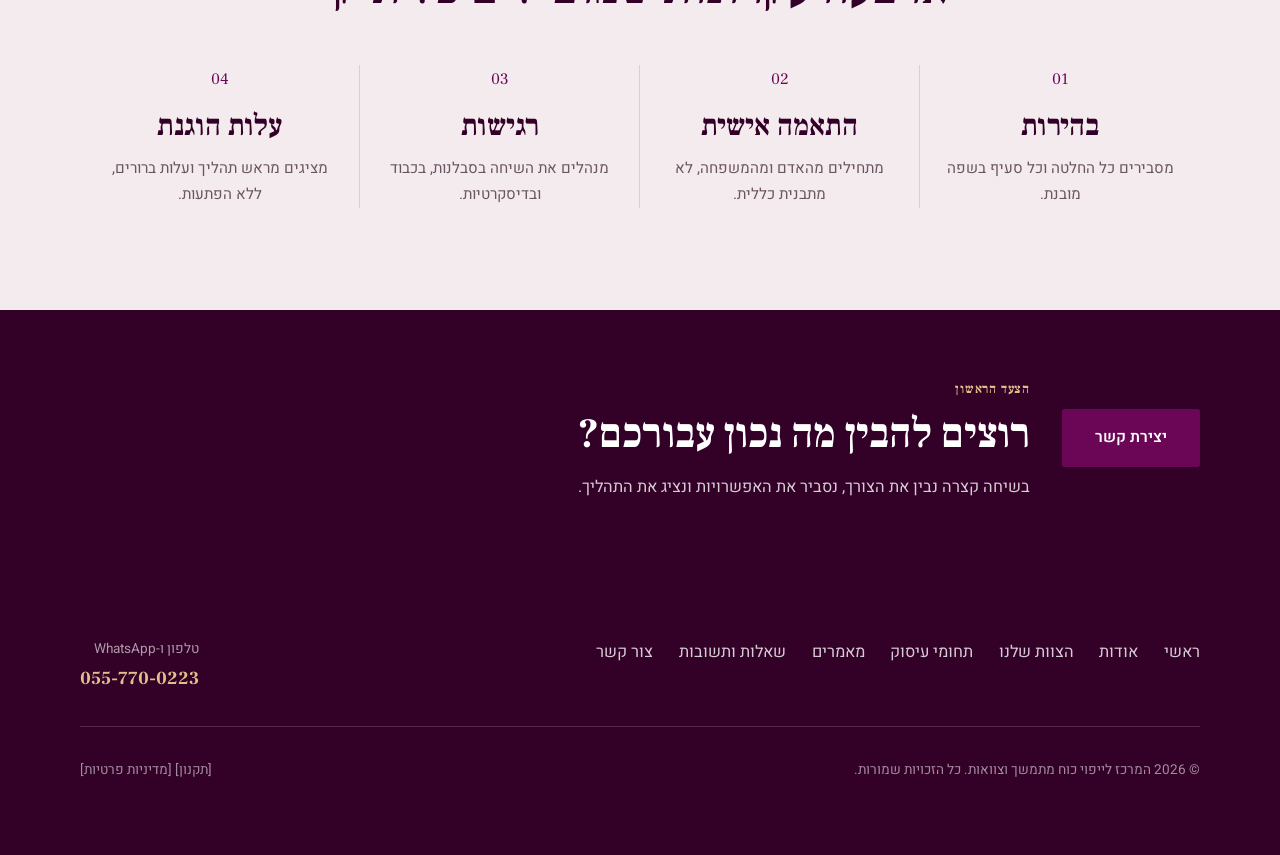
==== commit fcdf6c39: "Full wordmark on desktop, compact mark on phones The compact logo has no subtitle, which is what a p" ====
--- a/about.html
+++ b/about.html
@@ -24,7 +24,8 @@
   <header class="site-header">
     <div class="wrap nav">
       <a class="nav__logo" href="index.html" aria-label="המרכז לייפוי כוח מתמשך וצוואות — לעמוד הבית">
-        <img src="images/logo-mark-2.png" alt="לוגו המרכז לייפוי כוח מתמשך וצוואות" width="253" height="62" />
+        <img class="nav__logo-full" src="images/logo-mark.png" alt="" width="185" height="46" />
+        <img class="nav__logo-compact" src="images/logo-mark-2.png" alt="" width="188" height="46" />
       </a>
       <nav class="nav__links" aria-label="ניווט ראשי">
         <a href="index.html">ראשי</a>
--- a/css/style.css
+++ b/css/style.css
@@ -92,6 +92,10 @@
 /* flex-shrink would squeeze the wordmark once the bar fills up. */
 .nav__logo { flex: 0 0 auto; }
 .nav__logo img { height: 46px; width: auto; border-radius: 3px; }
+/* Desktop carries the full wordmark including "לייפוי כוח מתמשך וצוואות";
+   a phone gets the compact mark, which drops the subtitle and the width
+   the bar no longer has to spare. */
+.nav__logo-compact { display: none; }
 .nav__links { display: flex; align-items: center; gap: clamp(0.45rem, 0.9vw, 1rem); }
 .nav__links a { white-space: nowrap; }
 .nav__links a {
@@ -148,6 +152,11 @@
 
 /* On a phone the bar carries logo, phone, WhatsApp and the toggle — the
    "להשארת פרטים" button would overflow the row, and צור קשר is in the menu. */
+@media (max-width: 768px) {
+  .nav__logo-full { display: none; }
+  .nav__logo-compact { display: block; }
+}
+
 @media (max-width: 620px) {
   .nav__cta { display: none; }
 }
